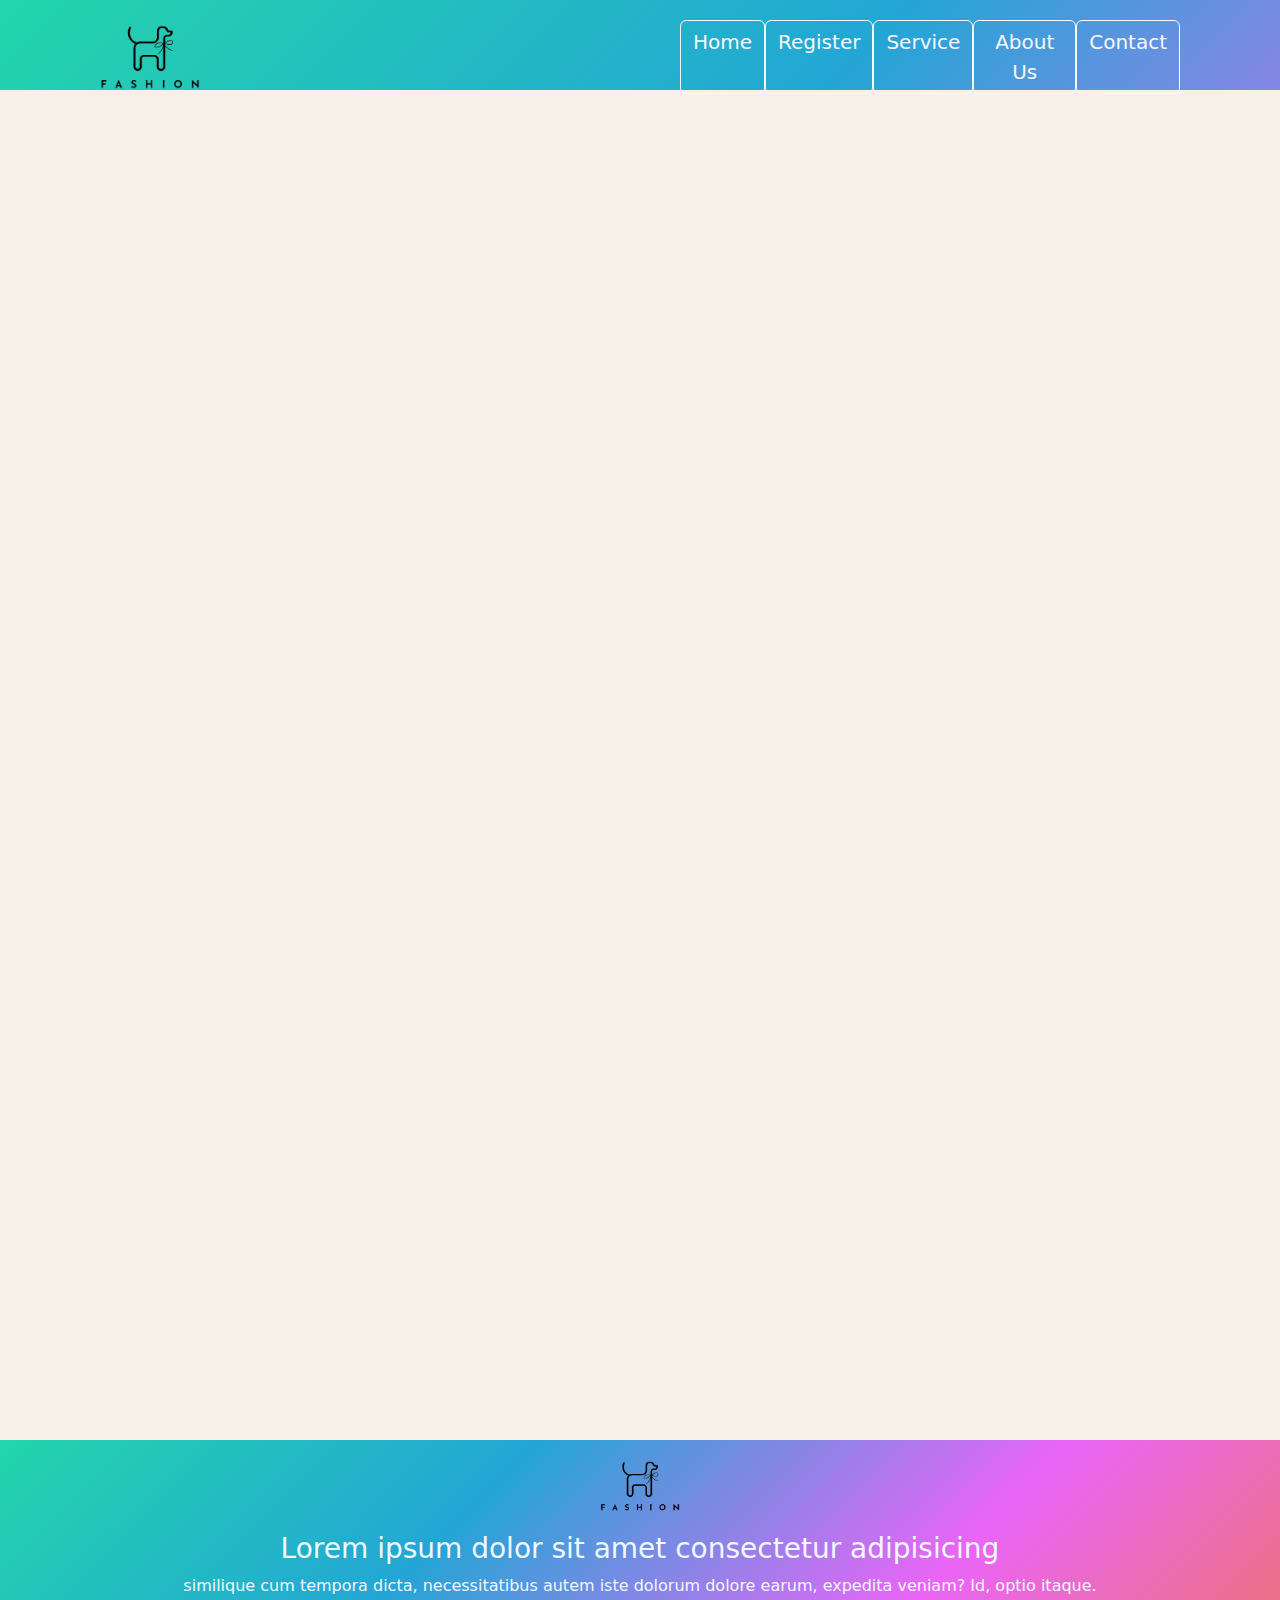
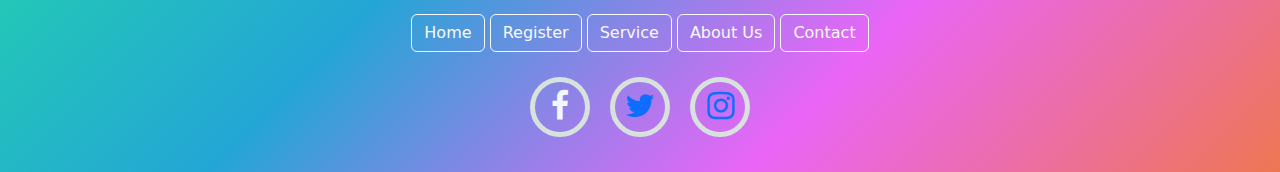
==== about.html @ 7e37ee19 "105 assignment 1" ====
<!DOCTYPE html>
<html lang="en">
<head>
    <meta charset="UTF-8">
    <meta name="viewport" content="width=device-width, initial-scale=1.0">
    <link rel="stylesheet" href="https://cdn.jsdelivr.net/npm/bootstrap@5.3.3/dist/css/bootstrap.min.css">
    <link rel="stylesheet" href="https://maxcdn.bootstrapcdn.com/font-awesome/4.7.0/css/font-awesome.min.css">
    <link rel="stylesheet" href="./styles.css">
    <title>About Us</title>
</head>

<body>
    <header class="page-header">    
        <nav class="top-bar">
            <a href="index.html"><img class="logo" src="./img/fashionPetLogo.png"></a>
            <div class="nav-bar">
                <a href="index.html" class="btn btn-outline-light" aria-current="page"> Home</a>
                <a href="register.html" class="btn btn-outline-light">Register</a>
                <a href="Service.html" class="btn btn-outline-light">Service</a>
                <a href="about.html" class="btn btn-outline-light">About Us</a>
                <a href="contact.html" class="btn btn-outline-light">Contact</a>
            </div>
        </nav>
    </header>

    <main>
        <div class="register">

        </div>

    </main>

        <!-- Footer -->    
        <footer>
            <div class="register-footer">
            <a href="index.html"><img class="footer-logo" src="./img/fashionPetLogo.png"></a>
            <h3>Lorem ipsum dolor sit amet consectetur adipisicing</h3>
                <p>similique cum tempora dicta, necessitatibus autem iste dolorum dolore earum, expedita veniam? Id, optio itaque.</p>
            <div>
                <a href="index.html" class="btn btn-outline-light" aria-current="page"> Home</a>
                <a href="register.html" class="btn btn-outline-light">Register</a>
                <a href="Service.html" class="btn btn-outline-light">Service</a>
                <a href="about.html" class="btn btn-outline-light">About Us</a>
                <a href="contact.html" class="btn btn-outline-light">Contact</a>
            </div>
    
            <!-- Socail Icons using font-awesone library -->    
            <div class="socal container">
                <ul>
                    <li class="facebook"><i class="fa fa-facebook fa-2x" aria-hidden="true"></i></a></li>
    
                    <li class="twitter"><a href="#"><i class="fa fa-twitter fa-2x" aria-hidden="true"></i></a></li>
    
                    <li class="instagram"><a href="#"><i class="fa fa-instagram fa-2x" aria-hidden="true"></i></a></li>
                </ul>
            </div>
            </div>
        </footer>





</body>
</html>
---- styles.css ----
*{
    margin:0px;
}

body{
    background-color: rgb(247, 240, 232);

}

.index-body {
    background: linear-gradient(-45deg, #ee7752, #ea65f7, #23a6d5, #23d5ab);
    background-size: 400% 400%;
	height: 100vh;
	animation: gradient 15s ease infinite;
}

.page-header{
    background: linear-gradient(-45deg, #ee7752, #ea65f7, #23a6d5, #23d5ab);
    height: 10vh;
    background-size: 200% 200%;
    animation: gradient 10s ease infinite;
}

/*animation*/
@keyframes gradient {
	0% {
		background-position: 0% 50%;
	}
	50% {
		background-position: 100% 50%;
	}
	100% {
		background-position: 0% 50%;
	}
}
@keyframes fadein {
    from {
    opacity: 0;
    transform: translateY(0)
    }
    20% {
    transform: translateY(-20px)
    }
}

@keyframes slideLeft {
from {
    opacity: 0;
    transform: translateX(200px);
} 
to {
    opacity: 1;
    transform: translateX(0%);
}
}

.top-bar{
    padding: 20px;
    font-size: 20px;
    margin-top: 0px;
    margin-left: 80px;
    margin-right: 80px;
	display:flex;
	justify-content:space-between; 
	align-items:center;
}

.top-bar a{
    font-size: 20px;
}
.nav-bar{
    list-style-type: none;
    width: 500px;
    display: flex;
    justify-content: space-between;
}
.top-bar img{
    width:100px;
}
.font-hero-section{
    margin-left: 15px;
    display: grid;
    grid-template-columns: auto auto auto;
    gap: 10px 10px;
    padding: 50px;

}
.hero-text{
    margin-top: 200px;
    display: inline;
    text-align: center;
    color: aliceblue;
    font-size:20px;

}
.font-hero-section img{
    width: 1200px;
    animation: fadein 2s ease-in-out;

}

.font-hero-section h1{
    font-size: 60px;
    animation: slideLeft 1.5s forwards;
}
.font-hero-section h5{
    padding: 20px;
    font-size: 36px;
    animation: slideLeft 2s forwards;
}
.font-hero-section p{
    animation: slideLeft 5s forwards;
}

/* Small devices (large phones breakpoint, "600"px up)-menu*/
@media(max-width:600px){
    *{
        margin: 0px;
        padding: 0px;
    }
    body {
        background: linear-gradient(-45deg, #ee7752, #ea65f7, #23a6d5, #23d5ab);
        height: 100vh;
        animation: gradient 10s ease infinite;
    }

    .top-bar{
        flex-direction: column;
        padding: 5px;

    }
    .logo{
        padding: 20px;
        display: block;
    }
    .nav-bar{
        justify-content: space-evenly;
        text-wrap:wrap;
    }

    /*hero section*/
    .font-hero-section{
        margin-top:0px ;
        padding: 0px;
        display: flex;
        padding: 1px;
        text-wrap:wrap;
    }

    .font-hero-section {
        display: block; /* Overrides grid display */
        margin-left: 0;
        padding: 20px;
        text-wrap: wrap;
    }

    .font-hero-section h1 {
        padding: 10px;
        font-size: 26px;
        margin-left: 20px;
        text-align: center;
        animation: slideLeft 1.5s forwards;
    }
    .font-hero-section h5 {
        padding: 5px;
        font-size: 16px;
        animation: slideLeft 2s forwards;
    }
    .font-hero-section p {
        padding: 5px;
        animation: slideLeft 5s forwards;
    }
    .hero-image{
        max-width: 500px; 
        width: 100%; 
        height: auto; 
        margin: 0 auto; 
        display: block; 
        object-fit: contain; /* Make sure the image scales well within its box */
    }
    .hero-text {
        margin-top: 0px;
        padding: 0px;
    }
    .hero-text button{
        animation: fadein 2s ease-in-out;
    }

}

.main-content{
    padding: 250px;
    background-color: aliceblue;
    padding-top: 20px;;
    padding-bottom: 30px;
    text-wrap: wrap;

}

.content-grid{
    margin-top: 150px;
    max-width: 1600px;
    display: flex;
    margin-left: auto;
    margin-right: auto;
    animation: fadein 6s forwards;

}

.content-grid img{
    height: 600px;
    width: 600px;
    padding: 20px;
    display:block;
    text-align: left;
    flex-direction: column;
    flex-basis: 30%;
}

.content-text{
    padding-top: 80px;
    padding-left: 50px;
    padding-right: 50px;
    text-wrap: wrap;

}


.content-text h1{
    padding-top: 80px;
    padding-left: 50px;
    padding-right: 50px;
    text-wrap: wrap;
    padding-bottom: 20px;;
}
.content-text p{
    padding-top: 30px;
    padding-left: 50px;
    padding-right: 50px;
    font-size: 23px;
    text-wrap: wrap;
    padding-bottom: 20px;;
}
.btn-learn{
    margin-left: 45px;
    text-wrap: wrap;
    height: 32px;
    width:150px;
    padding-left: 5px;
    border-radius: 5px;
    border-color: black;
}
.btn-learn:hover{
    background-color: black;
    color: aliceblue;
}

.content-grid-2{
    margin-top: 150px;
    max-width: 1600px;
    display: flex;
    background-color: antiquewhite;
    margin-left: auto;
    margin-right: auto;
    animation: fadein 7s ease-in-out;

}

.content-grid-2 img{
    height: 600px;
    width: 600px;
    padding: 20px;
    display:block;
    text-align: left;
    flex-direction: column;
    flex-basis: 30%;
}

@media(max-width:600px){
    *{
        margin: 0px;
        padding: 0px;
    }
    .main-content{
        padding: 10px;
        background-color: aliceblue;
        overflow: hidden;

    }
    
    .content-grid{
        margin: 0; /* Remove top and side margins */
        padding: 0; /* Remove all padding */
        display: flex;
        flex-direction: column;
        animation: fadein 6s forwards;
        padding: 10px;
    
    }
    .content-grid h1{
        margin: 0; 
        padding: 0; 
        padding: 10px;
    
    }
    
    .content-grid img{
        height: 300px;
        width: 300px;
        margin: 0; 
        padding: 0; 
        margin-top: 15px;
        display:block;
        flex-direction: column;
        margin-left: 25%;

    }
    
    .content-text{
        margin: 0; 
        padding: 0; 
        text-align: center;
        text-wrap: wrap;
    
    }

    .content-text p{
        padding-top: 30px;
        padding-left: 50px;
        padding-right: 50px;
        font-size: 23px;
        text-wrap: wrap;
        padding-bottom: 20px;;
    }

    .btn-learn{
        margin: 0; 
        padding: 0; 
        height: 32px;
        width:150px;
        padding-left: 5px;
        border-radius: 5px;
        border-color: black;
    }

    .content-grid-2{
        margin: 0; 
        padding: 0; 
        margin-top: 20px;
        display: flex;
        flex-direction: column-reverse;
        background-color: antiquewhite;
        margin-left: auto;
        margin-right: auto;
        animation: fadein 7s ease-in-out;
        padding:10px;
    }
    
    .content-grid-2 img{
        height: 300px;
        width: 300px;
        margin: 0; 
        padding:0;
        margin-top: 15px;
        display:block;
        flex-direction: column;
        margin-left: 25%;
    }











}



footer {
    background: linear-gradient(-45deg, #ea65f7, #23a6d5, #23d5ab);
    text-align:center;
    background-size: cover;
    animation: gradient 10s ease infinite;
}


.socal ul{
    list-style: none;
    display: flex;
    justify-content: center; 
    padding: 25px;
    margin: 0; 
}
.socal ul li {
    width: 60px;
    height: 60px;
    line-height: 60px;
    margin: 0 10px;
    text-align: center;
    cursor: pointer;
    border-radius: 50%;
    border: 5px solid #D8E2DC;
    transition: all 0.5s ease;
}
.socal ul li:hover.facebook {
    border: 5px solid #19e2e2;
    box-shadow: 0 0 15px #19e2e2;
    transition: all 0.5s ease;
}
    
.socal ul li:hover .fa-facebook {
    color: #1255e7;
    text-shadow: 0 0 15px #19e2e2;
    transition: all 0.5s ease;
}
    
/*twitter*/
.socal ul li:hover.twitter {
    border: 5px solid #6700ed;
    box-shadow: 0 0 15px #6700ed;
    transition: all 0.5s ease;
}

.socal ul li:hover .fa-twitter {
    color: #6700ed;
    text-shadow: 0 0 15px #6700ed;
    transition: all 0.5s ease;
}
/* instagram */
.socal ul li:hover.instagram {
    border: 5px solid #bc2a8d;
    box-shadow: 0 0 15px #bc2a8d;
    transition: all 0.5s ease;
}

.socal ul li:hover .fa-instagram {
    color: #bc2a8d;
    text-shadow: 0 0 15px #bc2a8d;
    transition: all 0.5s ease;
}
    
/*Register Page*/
.register{
    padding: 50px;
    padding: 250px;
    background-color: rgb(247, 240, 232);
    padding-top: 20px;;
    padding-bottom: 30px;
    text-align: center;
    display: flex;
    flex-direction: column;
    height: 150vh;
}
.register-btns{
    display: inline;
}

.serviceCount{
    background-color: #d8d8da;
    padding: 10px;
    font-size:18px;
}
.serviceCount p{
    font-weight:bold;
}

.register-footer{
    background: linear-gradient(-45deg, #ee7752, #ea65f7, #23a6d5, #23d5ab);
    padding: 10px;
    color: aliceblue;
    text-align:center;
    background-size: cover;
    animation: gradient 10s ease infinite;
}
.headerDog-image{
    width: 450px;
    padding: 0px;


}
.footer-logo{
    width: 100px;
    padding: 10px;
    padding-bottom: 20px;
}

.row{
    display: flex;
    
}

@media(max-width:600px){
    .register{
        padding: 0px;
        margin: 0;;
        background-color: aliceblue;
        padding-top: 20px;;
        padding-bottom: 30px;
        text-align: center;
        display: flex;
        flex-direction: column;
        height: 150vh;

    }
    .col{
        display: flex;
        justify-content: center;
    }
    .col button{
        justify-content: center;

    }
    .form-label{
        width:50px;

    }
    .form-control{
        width:100%;
    }
    .btton-set{
        justify-content: space-between;
    }




}
.row{
    display: flex;
    justify-content: center;
    flex-wrap: wrap;

}
.card{
    background: linear-gradient(-45deg,  #f5b9fa, #5df8d4);
    margin-top: 20px;
}

.card-body{
    background: white;



}

.error {

    background-color: rgb(248, 210, 210);

}


.contact-form {
    height: 53vh;
    width: 60%;
    margin: 50px auto;
    padding: 30px;
    background-color: #fff;
    box-shadow: 0 4px 10px rgba(0, 0, 0, 0.1);
    border-radius: 8px;
    animation: fadein 2s ease-in;

}

/* Form Title */
.contact-form h2 {
    margin-bottom: 20px;
    font-size: 24px;
    text-align: center;
    color: #444;
}

/* Labels */
.contact-form label {
    margin-bottom: 5px;
    font-weight: bold;
}

/* Input Fields */
.contact-form input,
.contact-form textarea {
    width: 100%;
    padding: 10px;
    margin-bottom: 15px;
    border: 1px solid #ccc;
    border-radius: 5px;
    font-size: 14px;
}

/* Submit Button */

.contact-form button {
    width: 100%;
    padding: 10px;
    background-color: #183452;
    border: none;
    color: #fff;
    font-size: 16px;
    border-radius: 5px;
    cursor: pointer;
}

.contact-form button:hover {
    background-color: #141618;
}
.content-grid-3{
    display: flex;
    flex-direction: column;
    background-color: rgb(247, 240, 232);
    margin-left: auto;
    margin-right: auto;
    height: 210vh;
}

.table{
    margin:0;
    padding: 0;
}

.grid-container{
    margin-left: 10%;
    margin-right: 10%;
    display: grid;
    grid-template-columns: 1fr 1fr auto;
    animation: fadein 5s ease-in;
}

.info-section{
    display: flex;
    flex-direction: column;

}

.info-section hr{
    border-top: dotted 2px;
}
.top-info{
    display: flex;
    justify-content: center;
    flex-direction: column;
    text-align: center;
    padding-left: 20%;
    padding-right: 20%;
    padding-bottom: 10px;
}

.top-info h1{
    padding: 10px;
    color:rgb(45, 62, 121);
}

.info-head{
    display: flex;
    justify-content: space-between;
    text-transform: uppercase;
}
.top-row{
    display: flex;
}

.info-head img{
    width:25px;
    height:25px;
    margin-right: 5px;
}


.location{
    text-align: center;
    color:rgb(45, 62, 121);
    margin-left: 15%;
}

.faq-section{
    display: flex;
    justify-content: center;
    flex-direction: column;
    text-align: center;
    padding-left: 15%;
    padding-right: 15%;
}

.faq-section h1{
    color:rgb(45, 62, 121);
    padding: 10px;
}
.accordion-body{
    text-align: left;
}






/*Service Page*/
.servicePage{
    padding: 80px;
    padding: 250px;
    background-color: rgb(247, 240, 232);
    padding-top: 20px;
    padding-bottom: 30px;
    text-align: center;
    display: flex;
    flex-direction: column;
    height: 130vh;
}
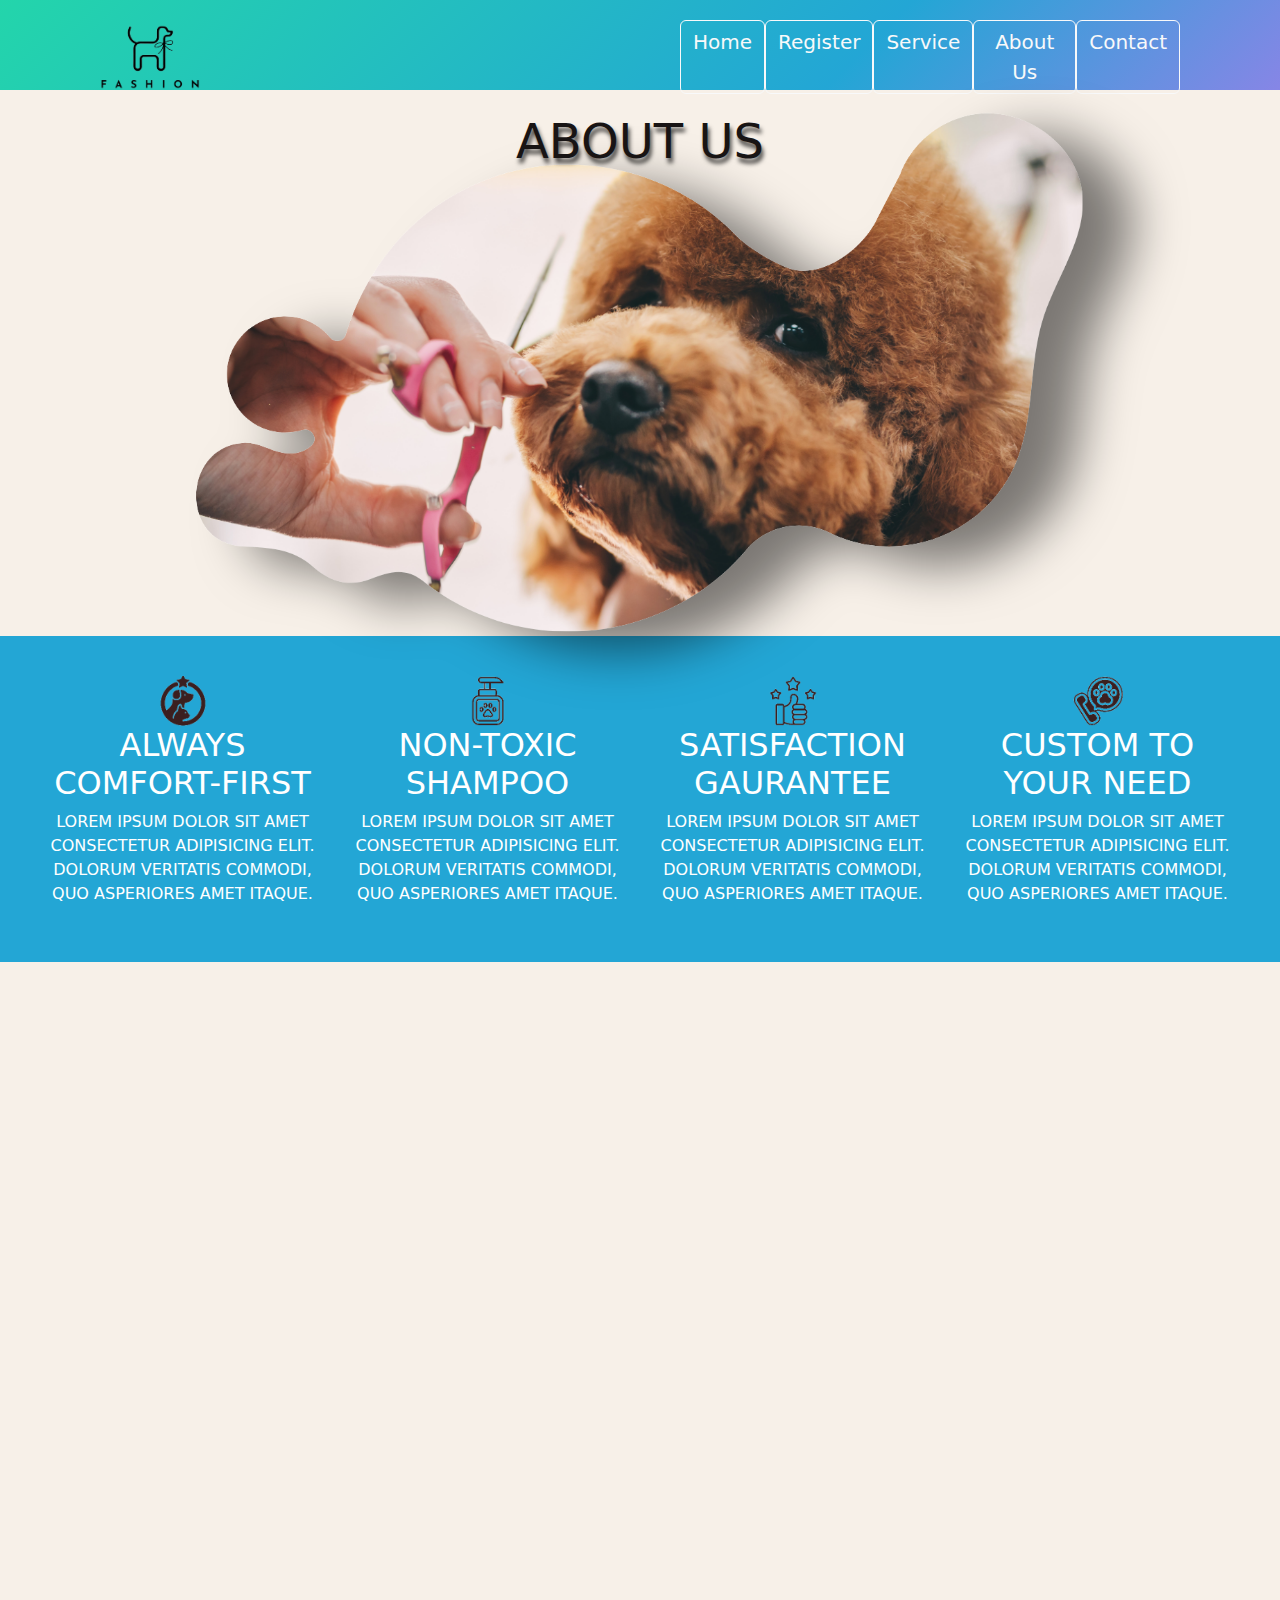
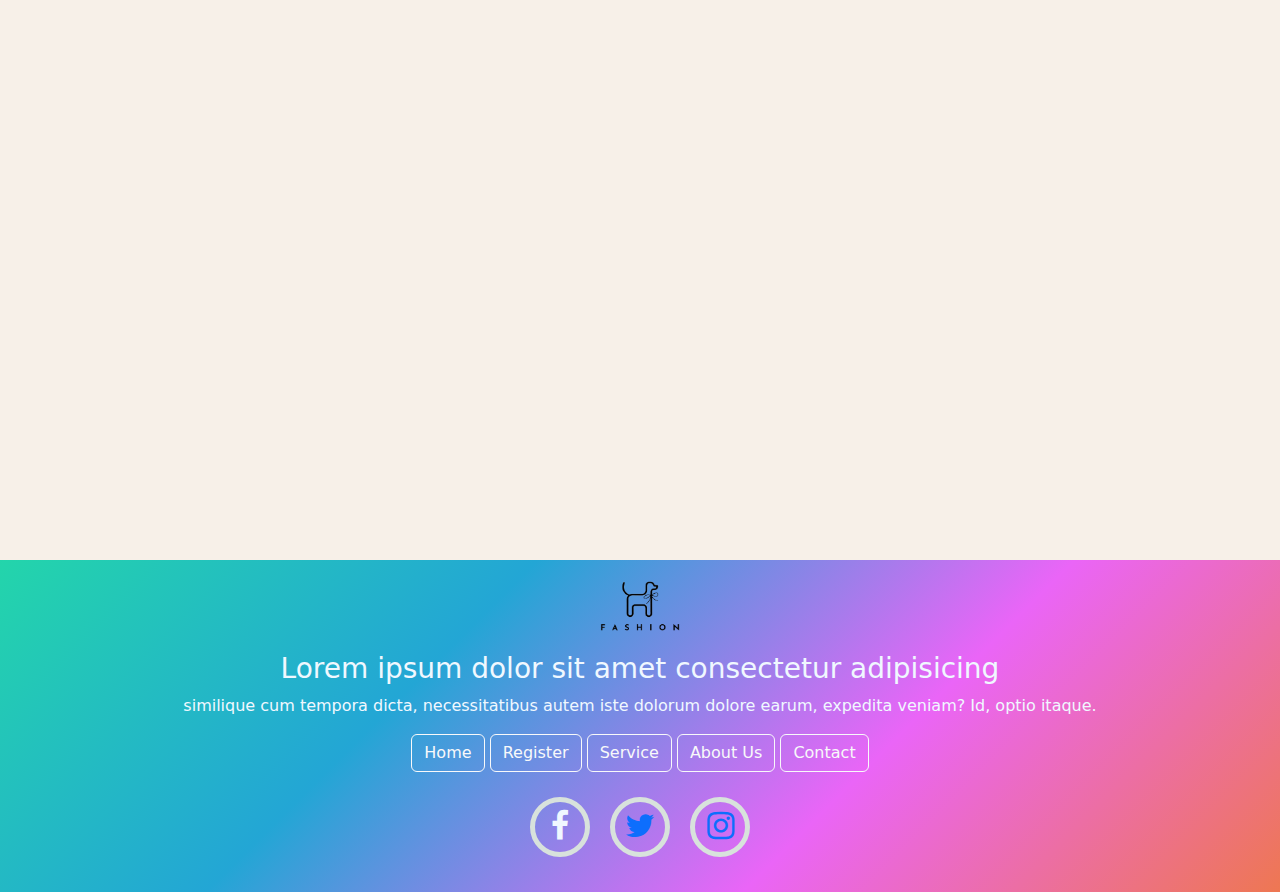
==== commit ec310a56: "11-24 draft" ====
--- a/about.html
+++ b/about.html
@@ -22,10 +22,51 @@
             </div>
         </nav>
     </header>
+    
+    <main>
+        <div class="about-page">
+            <div class="about-hero">
+            <img src="./img/about hero.png">
+            <h1>ABOUT US</h1>        <!-- floating header -->    
+            </div>
 
-    <main>
-        <div class="register">
+            <div class="about-content conatiner">
+                <div> <!-- pending -->  
+                </div>
 
+            </div>
+
+
+        <div class="About-bar">
+            <div class="about-bar-set">
+                <div>
+                <img src="./img/about_diverse.png">
+                </div>
+                <h2>always comfort-first</h2>
+                <p>Lorem ipsum dolor sit amet consectetur adipisicing elit. Dolorum veritatis commodi, quo asperiores amet itaque.</p>
+            </div>
+            <div class="about-bar-set">
+                <div>
+                <img src="./img/about_safeequipment.png">
+                </div>
+                <h2>non-toxic shampoo</h2>
+                <p>Lorem ipsum dolor sit amet consectetur adipisicing elit. Dolorum veritatis commodi, quo asperiores amet itaque.</p>
+            </div>
+            <div class="about-bar-set">
+                <div>
+                <img src="./img/about_satification.png">
+                </div>
+                <h2>Satisfaction gaurantee</h2>
+                <p>Lorem ipsum dolor sit amet consectetur adipisicing elit. Dolorum veritatis commodi, quo asperiores amet itaque.</p>
+            </div>
+            <div class="about-bar-set">
+                <div>
+                <img src="./img/about_customNeed.png">
+                </div>
+                <h2>Custom to your need</h2>
+                <p>Lorem ipsum dolor sit amet consectetur adipisicing elit. Dolorum veritatis commodi, quo asperiores amet itaque.</p>
+            </div>
+        </div>
         </div>
 
     </main>
--- a/styles.css
+++ b/styles.css
@@ -214,6 +214,7 @@
     display:block;
     text-align: left;
     flex-direction: column;
+    filter: drop-shadow(50px 20px 25px rgba(0, 0, 0, 0.5));/* drop shadow on transpareant image */
     flex-basis: 30%;
 }
 
@@ -241,6 +242,7 @@
     text-wrap: wrap;
     padding-bottom: 20px;;
 }
+
 .btn-learn{
     margin-left: 45px;
     text-wrap: wrap;
@@ -274,6 +276,8 @@
     text-align: left;
     flex-direction: column;
     flex-basis: 30%;
+    filter: drop-shadow(10px 10px 15px rgba(0, 0, 0, 0.5));
+
 }
 
 @media(max-width:600px){
@@ -711,3 +715,62 @@
     height: 130vh;
 }
 
+/*About Page*/
+.about-page{
+    background-color: rgb(247, 240, 232);
+    padding-top: 20px;;
+    padding-bottom: 30px;
+    text-align: center;
+    display: flex;
+    flex-direction: column;
+    height: 230vh;
+}
+.about-hero {
+    position: relative;
+    width: 70%;
+    margin: 0 auto;
+}
+
+.about-hero img{
+    height: auto; 
+    width: 100%;
+    display: block;
+    filter: drop-shadow(50px 20px 25px rgba(0, 0, 0, 0.5));/* drop shadow on transpareant image */
+    animation: fadein 2s ease-in;
+}
+.about-hero h1{
+    position: absolute;
+    top: 6%; /* Adjust vertical position */
+    left: 50%; /* Adjust horizontal position */
+    transform: translate(-50%, -50%); /* Center the text */
+    z-index: 10; /*set above the image */
+    color: rgb(24, 20, 20); 
+    font-size: 3rem; 
+    text-shadow: 2px 5px 4px rgba(0, 0, 0, 0.7);
+
+}
+
+
+.About-bar{
+    background-color: #23a6d5;
+    display: flex;
+    justify-content: space-evenly;
+    padding: 30px;
+    color: #ffffff;
+}
+
+
+.about-bar-set{
+    display: flex;
+    flex-direction: column;
+    align-content: center;
+    text-align: center;
+    padding: 10px;
+    text-transform: uppercase;
+}
+.about-bar-set img{
+    display: inline-block;
+    text-align: center;
+    width: 50px;
+    height: 50px;
+}
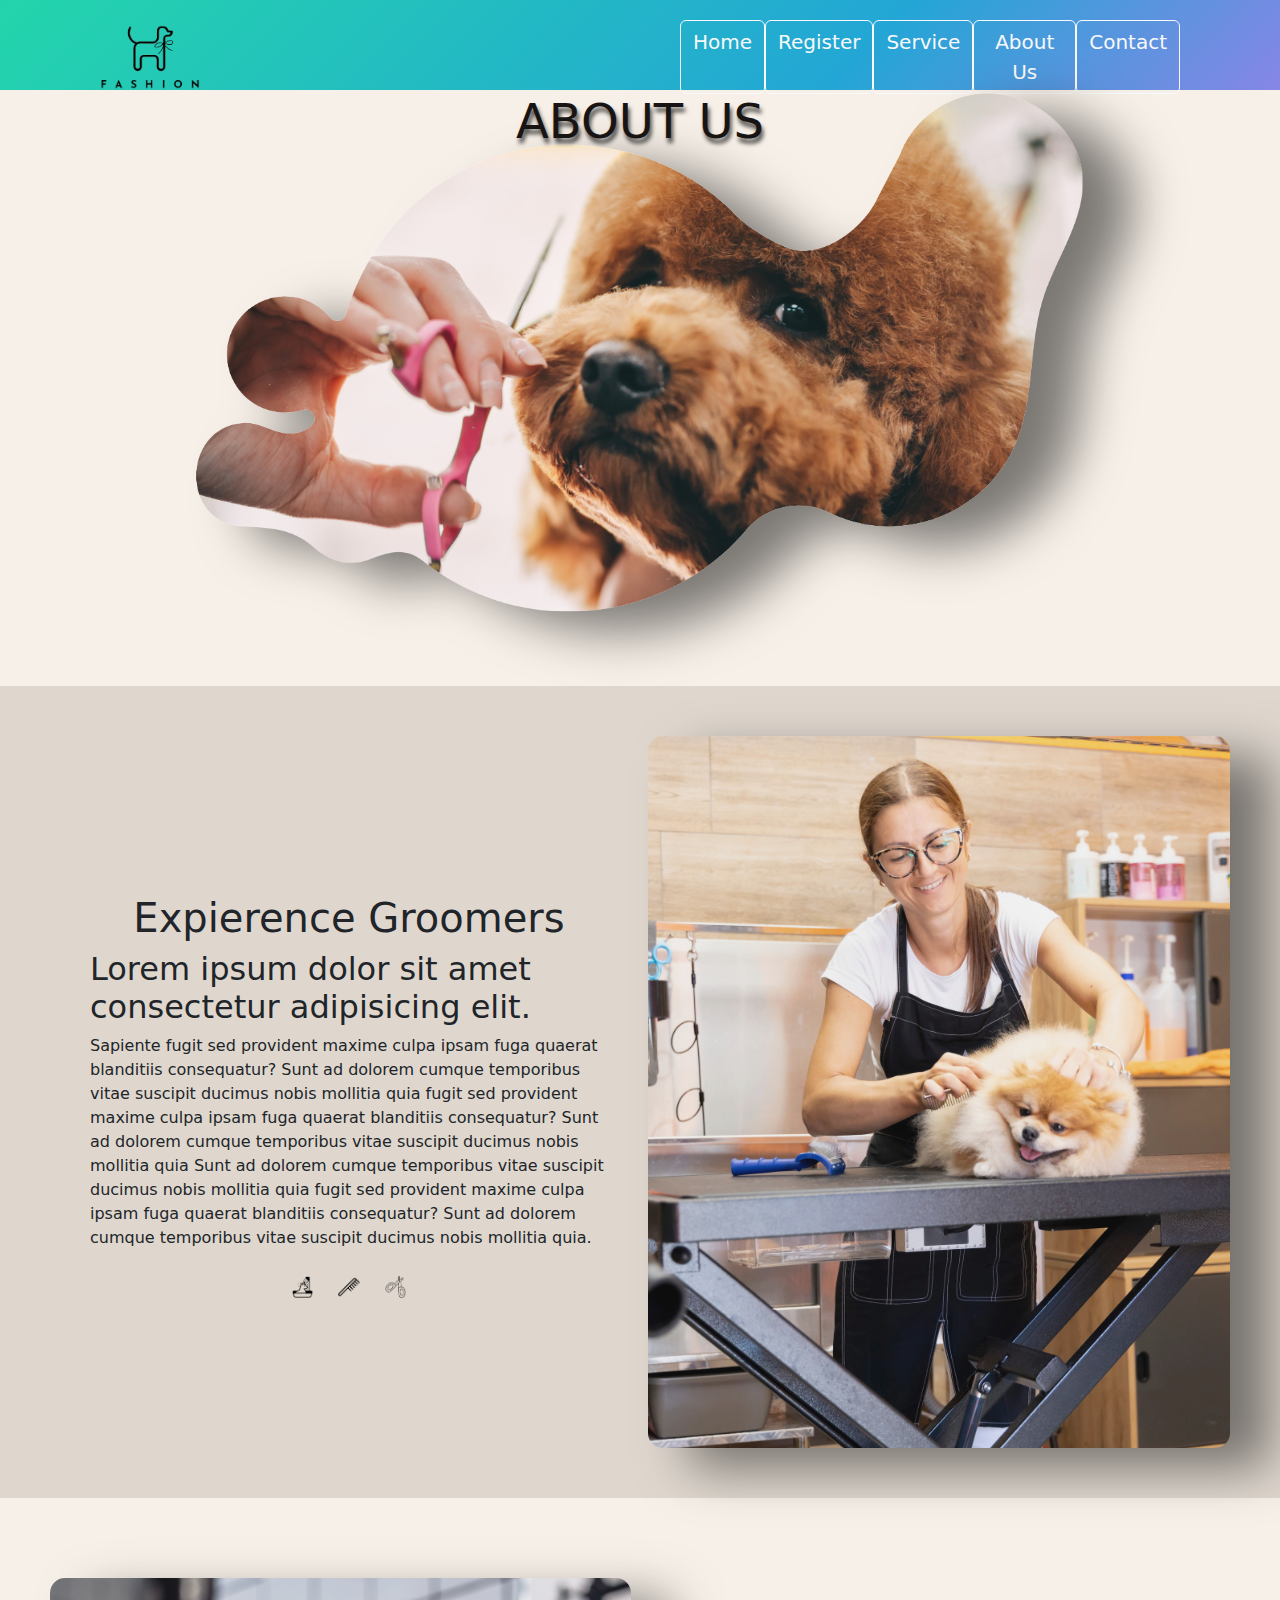
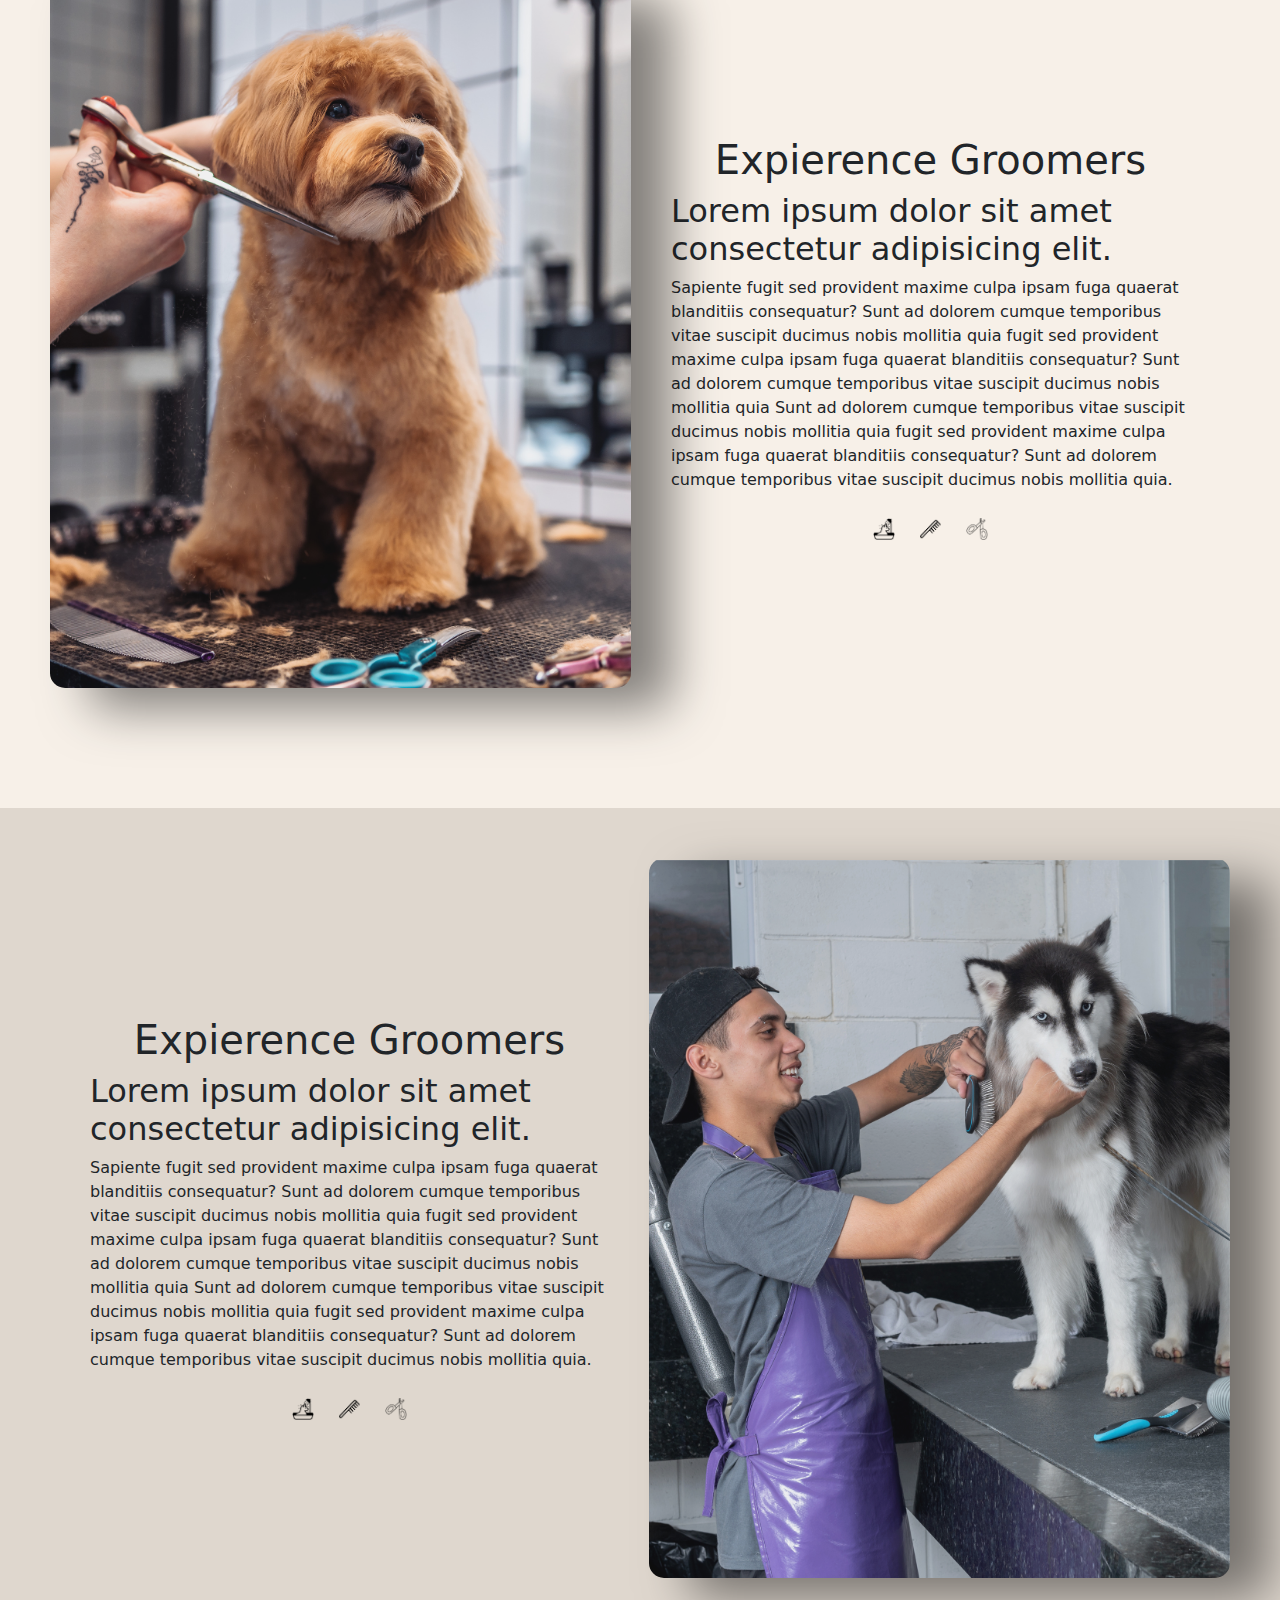
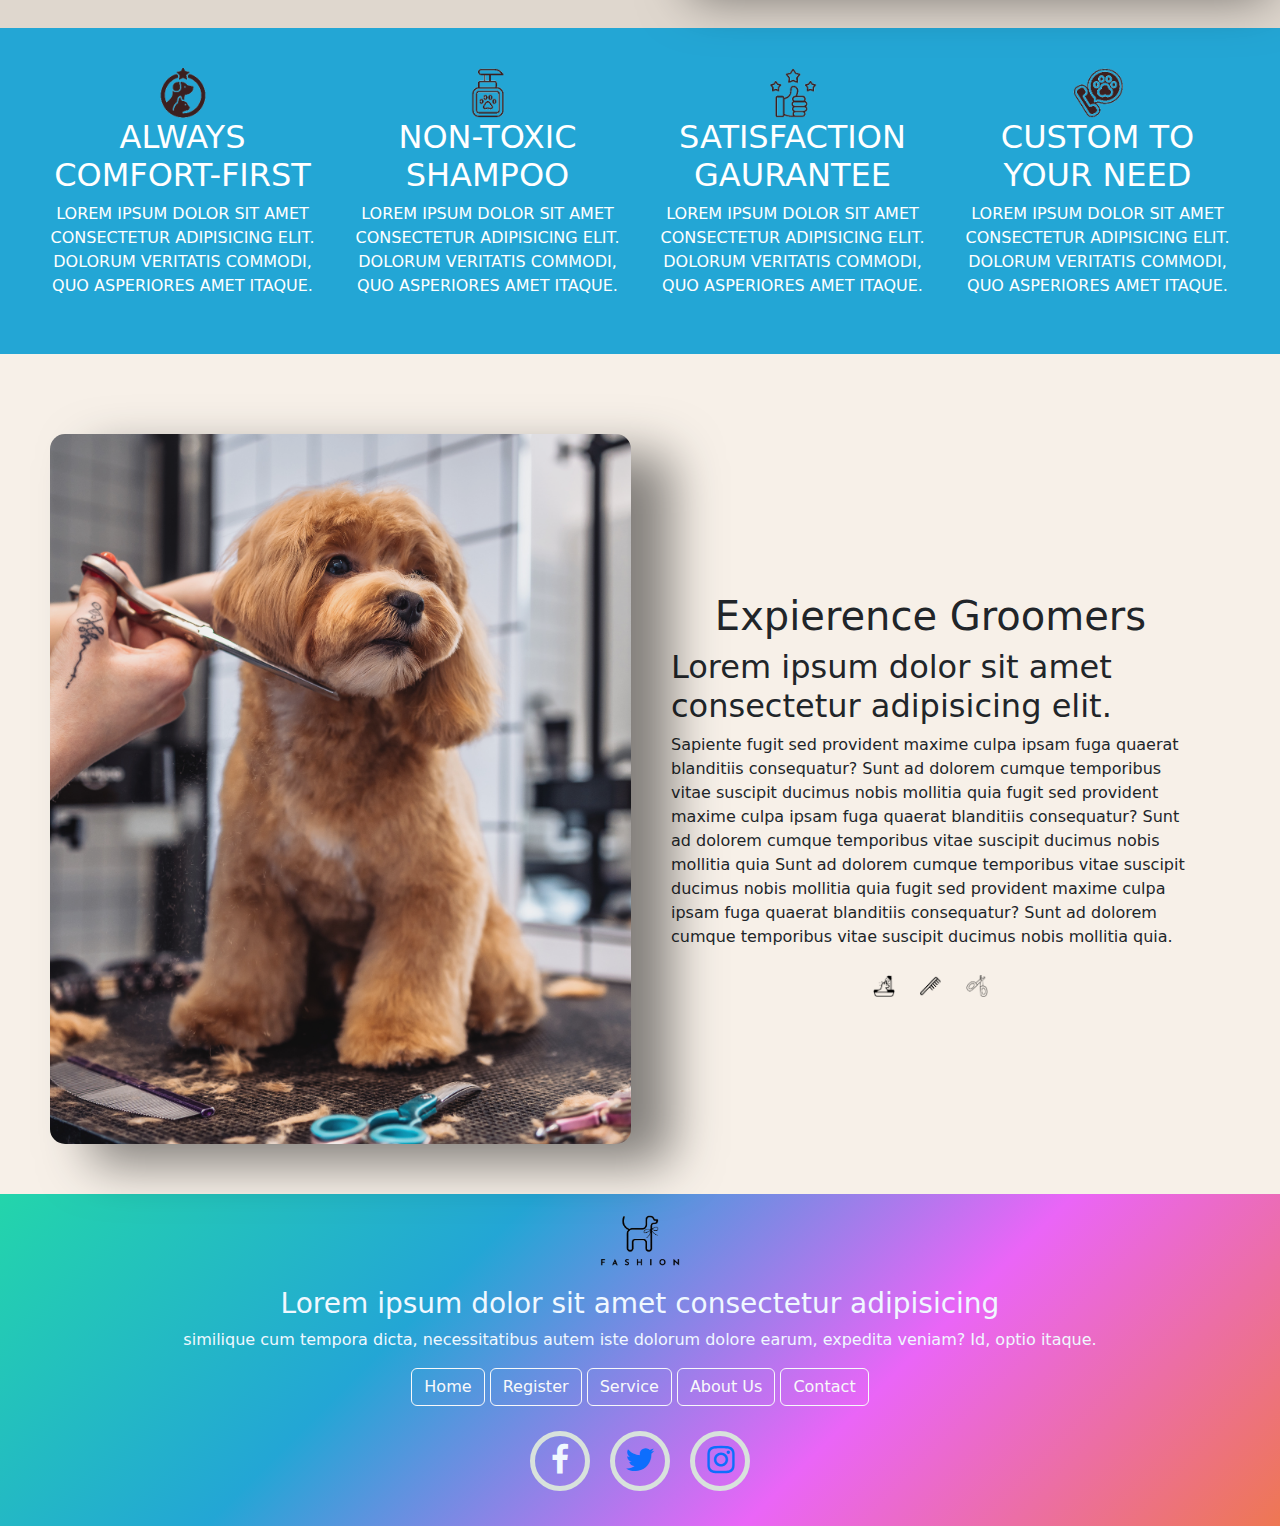
==== commit 69e15e30: "draft3" ====
--- a/about.html
+++ b/about.html
@@ -16,7 +16,7 @@
             <div class="nav-bar">
                 <a href="index.html" class="btn btn-outline-light" aria-current="page"> Home</a>
                 <a href="register.html" class="btn btn-outline-light">Register</a>
-                <a href="Service.html" class="btn btn-outline-light">Service</a>
+                <a href="service.html" class="btn btn-outline-light">Service</a>
                 <a href="about.html" class="btn btn-outline-light">About Us</a>
                 <a href="contact.html" class="btn btn-outline-light">Contact</a>
             </div>
@@ -24,50 +24,114 @@
     </header>
     
     <main>
-        <div class="about-page">
             <div class="about-hero">
             <img src="./img/about hero.png">
             <h1>ABOUT US</h1>        <!-- floating header -->    
             </div>
 
-            <div class="about-content conatiner">
-                <div> <!-- pending -->  
+            <!-- <div class="about-full" > -->
+            <div class="about-content">
+                <div class="about-txt"> 
+                    <h1>Expierence Groomers</h1>
+                    <h2>Lorem ipsum dolor sit amet consectetur adipisicing elit. </h2>
+                    <p>Sapiente fugit sed provident maxime culpa ipsam fuga quaerat blanditiis consequatur? Sunt ad dolorem cumque temporibus vitae suscipit ducimus nobis mollitia quia fugit sed provident maxime culpa ipsam fuga quaerat blanditiis consequatur? Sunt ad dolorem cumque temporibus vitae suscipit ducimus nobis mollitia quia Sunt ad dolorem cumque temporibus vitae suscipit ducimus nobis mollitia quia fugit sed provident maxime culpa ipsam fuga quaerat blanditiis consequatur? Sunt ad dolorem cumque temporibus vitae suscipit ducimus nobis mollitia quia.</p>
+                    <div class="logo-set">
+                    <img class="about-logo" src="./img/bath.png">
+                    <img class="about-logo" src="./img/brush.png">
+                    <img class="about-logo" src="./img/nail.png">
+                    </div>
+                </div>
+                <div>
+                    <img class="about-txt-img" src="./img/about 1.png">
+                </div>
                 </div>
 
+                <div class="about-content-left">
+                    <div >
+                        <img class="about-txt-img" src="./img/about 2.png">
+                    </div>
+                    <div class="about-txt"> 
+                        <h1>Expierence Groomers</h1>
+                        <h2>Lorem ipsum dolor sit amet consectetur adipisicing elit. </h2>
+                        <p>Sapiente fugit sed provident maxime culpa ipsam fuga quaerat blanditiis consequatur? Sunt ad dolorem cumque temporibus vitae suscipit ducimus nobis mollitia quia fugit sed provident maxime culpa ipsam fuga quaerat blanditiis consequatur? Sunt ad dolorem cumque temporibus vitae suscipit ducimus nobis mollitia quia Sunt ad dolorem cumque temporibus vitae suscipit ducimus nobis mollitia quia fugit sed provident maxime culpa ipsam fuga quaerat blanditiis consequatur? Sunt ad dolorem cumque temporibus vitae suscipit ducimus nobis mollitia quia.</p>
+                        <div>
+                            <div class="logo-set">
+                                <img class="about-logo" src="./img/bath.png">
+                                <img class="about-logo" src="./img/brush.png">
+                                <img class="about-logo" src="./img/nail.png">
+                            </div>
+                        </div>
+                    </div>
+            </div>
+
+            <div class="about-content">
+                <div class="about-txt"> 
+                    <h1>Expierence Groomers</h1>
+                    <h2>Lorem ipsum dolor sit amet consectetur adipisicing elit. </h2>
+                    <p>Sapiente fugit sed provident maxime culpa ipsam fuga quaerat blanditiis consequatur? Sunt ad dolorem cumque temporibus vitae suscipit ducimus nobis mollitia quia fugit sed provident maxime culpa ipsam fuga quaerat blanditiis consequatur? Sunt ad dolorem cumque temporibus vitae suscipit ducimus nobis mollitia quia Sunt ad dolorem cumque temporibus vitae suscipit ducimus nobis mollitia quia fugit sed provident maxime culpa ipsam fuga quaerat blanditiis consequatur? Sunt ad dolorem cumque temporibus vitae suscipit ducimus nobis mollitia quia.</p>
+                    <div class="logo-set">
+                    <img class="about-logo" src="./img/bath.png">
+                    <img class="about-logo" src="./img/brush.png">
+                    <img class="about-logo" src="./img/nail.png">
+                    </div>
+                </div>
+                <div>
+                    <img class="about-txt-img" src="./img/about 3.png">
+                </div>
+                </div>
+
+            <div class="About-bar">
+                <div class="about-bar-set">
+                    <div>
+                    <img src="./img/about_diverse.png">
+                    </div>
+                    <h2>always comfort-first</h2>
+                    <p>Lorem ipsum dolor sit amet consectetur adipisicing elit. Dolorum veritatis commodi, quo asperiores amet itaque.</p>
+                </div>
+                <div class="about-bar-set">
+                    <div>
+                    <img src="./img/about_safeequipment.png">
+                    </div>
+                    <h2>non-toxic shampoo</h2>
+                    <p>Lorem ipsum dolor sit amet consectetur adipisicing elit. Dolorum veritatis commodi, quo asperiores amet itaque.</p>
+                </div>
+                <div class="about-bar-set">
+                    <div>
+                    <img src="./img/about_satification.png">
+                    </div>
+                    <h2>Satisfaction gaurantee</h2>
+                    <p>Lorem ipsum dolor sit amet consectetur adipisicing elit. Dolorum veritatis commodi, quo asperiores amet itaque.</p>
+                </div>
+                <div class="about-bar-set">
+                    <div>
+                    <img src="./img/about_customNeed.png">
+                    </div>
+                    <h2>Custom to your need</h2>
+                    <p>Lorem ipsum dolor sit amet consectetur adipisicing elit. Dolorum veritatis commodi, quo asperiores amet itaque.</p>
+                </div>
             </div>
 
 
-        <div class="About-bar">
-            <div class="about-bar-set">
+            <div class="about-content-left">
                 <div>
-                <img src="./img/about_diverse.png">
+                    <img class="about-txt-img" src="./img/about 2.png">
                 </div>
-                <h2>always comfort-first</h2>
-                <p>Lorem ipsum dolor sit amet consectetur adipisicing elit. Dolorum veritatis commodi, quo asperiores amet itaque.</p>
-            </div>
-            <div class="about-bar-set">
-                <div>
-                <img src="./img/about_safeequipment.png">
+                <div class="about-txt"> 
+                    <h1>Expierence Groomers</h1>
+                    <h2>Lorem ipsum dolor sit amet consectetur adipisicing elit. </h2>
+                    <p>Sapiente fugit sed provident maxime culpa ipsam fuga quaerat blanditiis consequatur? Sunt ad dolorem cumque temporibus vitae suscipit ducimus nobis mollitia quia fugit sed provident maxime culpa ipsam fuga quaerat blanditiis consequatur? Sunt ad dolorem cumque temporibus vitae suscipit ducimus nobis mollitia quia Sunt ad dolorem cumque temporibus vitae suscipit ducimus nobis mollitia quia fugit sed provident maxime culpa ipsam fuga quaerat blanditiis consequatur? Sunt ad dolorem cumque temporibus vitae suscipit ducimus nobis mollitia quia.</p>
+                    <div>
+                        <div class="logo-set">
+                            <img class="about-logo" src="./img/bath.png">
+                            <img class="about-logo" src="./img/brush.png">
+                            <img class="about-logo" src="./img/nail.png">
+                        </div>
+                    </div>
                 </div>
-                <h2>non-toxic shampoo</h2>
-                <p>Lorem ipsum dolor sit amet consectetur adipisicing elit. Dolorum veritatis commodi, quo asperiores amet itaque.</p>
-            </div>
-            <div class="about-bar-set">
-                <div>
-                <img src="./img/about_satification.png">
-                </div>
-                <h2>Satisfaction gaurantee</h2>
-                <p>Lorem ipsum dolor sit amet consectetur adipisicing elit. Dolorum veritatis commodi, quo asperiores amet itaque.</p>
-            </div>
-            <div class="about-bar-set">
-                <div>
-                <img src="./img/about_customNeed.png">
-                </div>
-                <h2>Custom to your need</h2>
-                <p>Lorem ipsum dolor sit amet consectetur adipisicing elit. Dolorum veritatis commodi, quo asperiores amet itaque.</p>
-            </div>
         </div>
-        </div>
+
+
+
 
     </main>
 
@@ -80,7 +144,7 @@
             <div>
                 <a href="index.html" class="btn btn-outline-light" aria-current="page"> Home</a>
                 <a href="register.html" class="btn btn-outline-light">Register</a>
-                <a href="Service.html" class="btn btn-outline-light">Service</a>
+                <a href="service.html" class="btn btn-outline-light">Service</a>
                 <a href="about.html" class="btn btn-outline-light">About Us</a>
                 <a href="contact.html" class="btn btn-outline-light">Contact</a>
             </div>
--- a/styles.css
+++ b/styles.css
@@ -774,3 +774,52 @@
     width: 50px;
     height: 50px;
 }
+
+
+
+.about-content {
+    margin-top: 70px;
+    display: flex;
+    padding: 50px;
+    background-color: rgb(223, 215, 206);
+
+}
+
+.about-txt{
+    display: flex;
+    flex-direction: column;
+    align-items: center;
+    margin-top: 10%;
+    padding: 40px;
+}
+.about-txt h{
+    padding: 30px;
+}
+
+.about-txt p{
+    font: 24px;
+    text-align: left;
+}
+
+.about-txt-img{
+    border-radius: 15px;
+    filter: drop-shadow(40px 20px 25px rgba(0, 0, 0, 0.5))invert(5%);;
+    /* animation: slideLeft 10s ease; */
+}
+.logo-set{
+    display: inline-block;
+    text-align: center;
+}
+.about-logo{
+    padding: 10px;
+    width:8%;
+
+}
+
+.about-content-left {
+    margin-top: 30px;
+    display: flex;
+    padding: 50px;
+
+
+}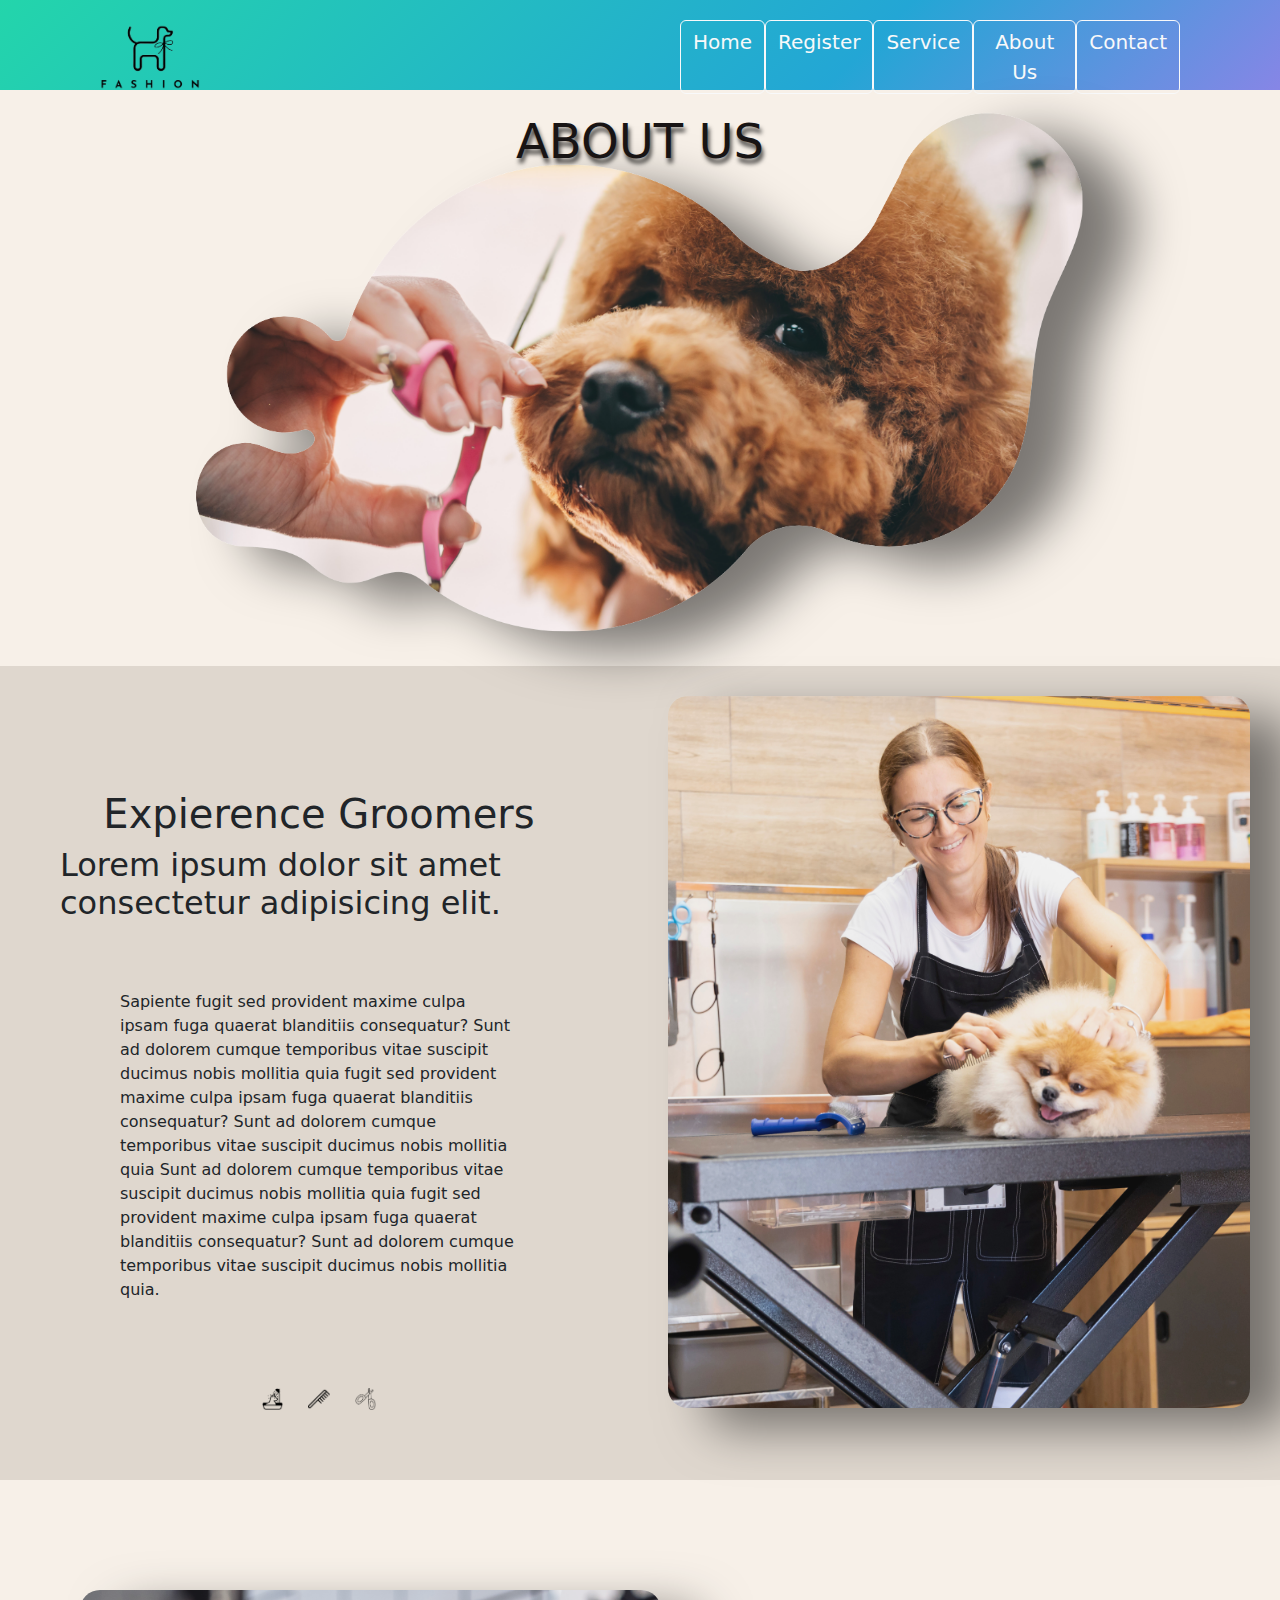
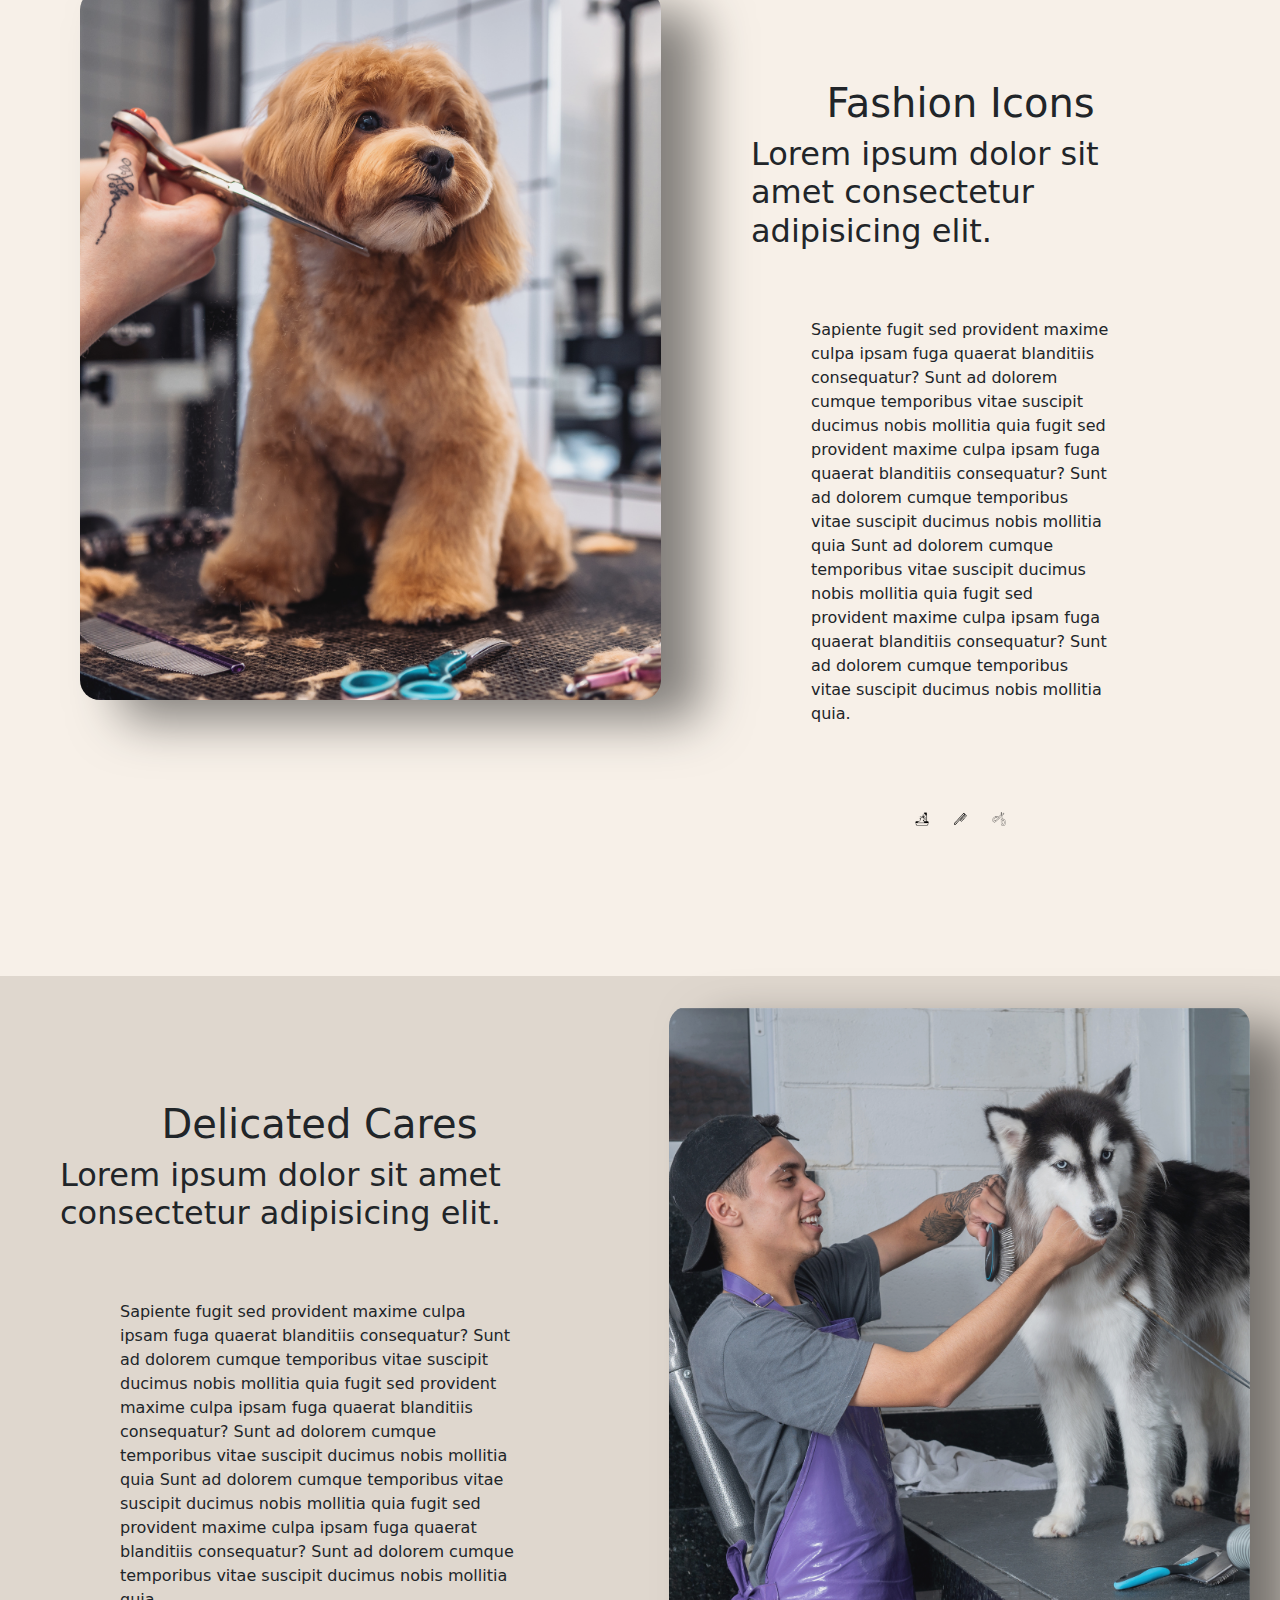
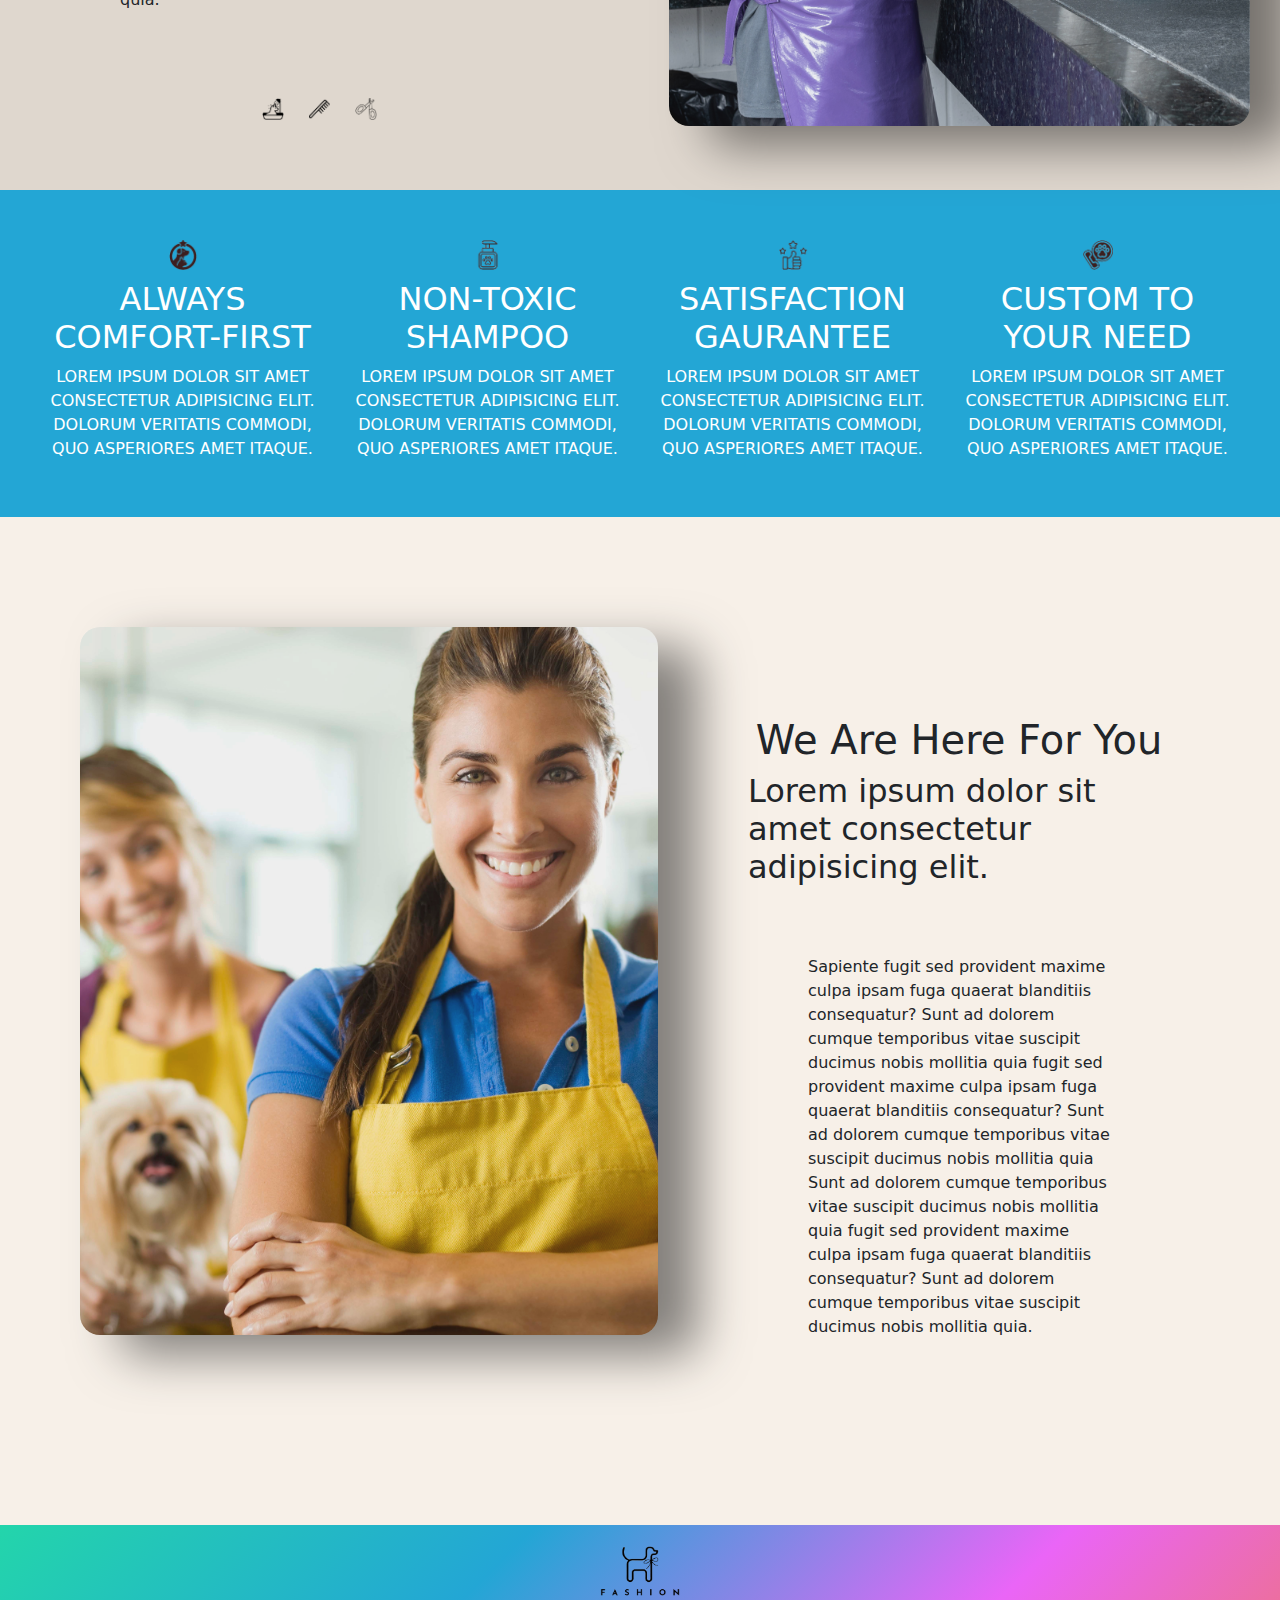
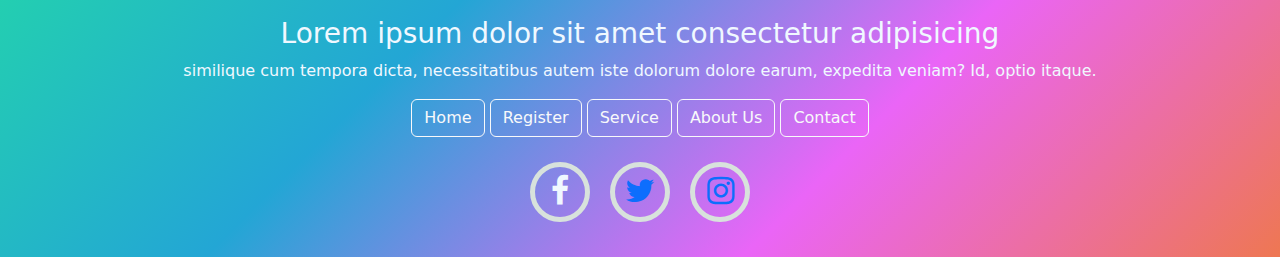
==== commit 22c3b506: "assignemnt 3" ====
--- a/about.html
+++ b/about.html
@@ -30,28 +30,29 @@
             </div>
 
             <!-- <div class="about-full" > -->
-            <div class="about-content">
-                <div class="about-txt"> 
-                    <h1>Expierence Groomers</h1>
-                    <h2>Lorem ipsum dolor sit amet consectetur adipisicing elit. </h2>
-                    <p>Sapiente fugit sed provident maxime culpa ipsam fuga quaerat blanditiis consequatur? Sunt ad dolorem cumque temporibus vitae suscipit ducimus nobis mollitia quia fugit sed provident maxime culpa ipsam fuga quaerat blanditiis consequatur? Sunt ad dolorem cumque temporibus vitae suscipit ducimus nobis mollitia quia Sunt ad dolorem cumque temporibus vitae suscipit ducimus nobis mollitia quia fugit sed provident maxime culpa ipsam fuga quaerat blanditiis consequatur? Sunt ad dolorem cumque temporibus vitae suscipit ducimus nobis mollitia quia.</p>
-                    <div class="logo-set">
-                    <img class="about-logo" src="./img/bath.png">
-                    <img class="about-logo" src="./img/brush.png">
-                    <img class="about-logo" src="./img/nail.png">
+                <div class="about-content">
+                    <div class="about-txt"> 
+                        <h1>Expierence Groomers</h1>
+                        <h2>Lorem ipsum dolor sit amet consectetur adipisicing elit. </h2>
+                        <p>Sapiente fugit sed provident maxime culpa ipsam fuga quaerat blanditiis consequatur? Sunt ad dolorem cumque temporibus vitae suscipit ducimus nobis mollitia quia fugit sed provident maxime culpa ipsam fuga quaerat blanditiis consequatur? Sunt ad dolorem cumque temporibus vitae suscipit ducimus nobis mollitia quia Sunt ad dolorem cumque temporibus vitae suscipit ducimus nobis mollitia quia fugit sed provident maxime culpa ipsam fuga quaerat blanditiis consequatur? Sunt ad dolorem cumque temporibus vitae suscipit ducimus nobis mollitia quia.</p>
+                        <div class="logo-set">
+                        <img class="about-logo" src="./img/bath.png">
+                        <img class="about-logo" src="./img/brush.png">
+                        <img class="about-logo" src="./img/nail.png">
+                        </div>
+                    </div>
+                    <div>
+                        <img class="about-txt-img" src="./img/about 1.png">
                     </div>
                 </div>
-                <div>
-                    <img class="about-txt-img" src="./img/about 1.png">
-                </div>
-                </div>
+
 
                 <div class="about-content-left">
                     <div >
-                        <img class="about-txt-img" src="./img/about 2.png">
+                        <img class="about-txt-img-2" src="./img/about 2.png">
                     </div>
                     <div class="about-txt"> 
-                        <h1>Expierence Groomers</h1>
+                        <h1>Fashion Icons</h1>
                         <h2>Lorem ipsum dolor sit amet consectetur adipisicing elit. </h2>
                         <p>Sapiente fugit sed provident maxime culpa ipsam fuga quaerat blanditiis consequatur? Sunt ad dolorem cumque temporibus vitae suscipit ducimus nobis mollitia quia fugit sed provident maxime culpa ipsam fuga quaerat blanditiis consequatur? Sunt ad dolorem cumque temporibus vitae suscipit ducimus nobis mollitia quia Sunt ad dolorem cumque temporibus vitae suscipit ducimus nobis mollitia quia fugit sed provident maxime culpa ipsam fuga quaerat blanditiis consequatur? Sunt ad dolorem cumque temporibus vitae suscipit ducimus nobis mollitia quia.</p>
                         <div>
@@ -66,7 +67,7 @@
 
             <div class="about-content">
                 <div class="about-txt"> 
-                    <h1>Expierence Groomers</h1>
+                    <h1>Delicated Cares</h1>
                     <h2>Lorem ipsum dolor sit amet consectetur adipisicing elit. </h2>
                     <p>Sapiente fugit sed provident maxime culpa ipsam fuga quaerat blanditiis consequatur? Sunt ad dolorem cumque temporibus vitae suscipit ducimus nobis mollitia quia fugit sed provident maxime culpa ipsam fuga quaerat blanditiis consequatur? Sunt ad dolorem cumque temporibus vitae suscipit ducimus nobis mollitia quia Sunt ad dolorem cumque temporibus vitae suscipit ducimus nobis mollitia quia fugit sed provident maxime culpa ipsam fuga quaerat blanditiis consequatur? Sunt ad dolorem cumque temporibus vitae suscipit ducimus nobis mollitia quia.</p>
                     <div class="logo-set">
@@ -76,7 +77,7 @@
                     </div>
                 </div>
                 <div>
-                    <img class="about-txt-img" src="./img/about 3.png">
+                    <img class="about-txt-img-3" src="./img/about 3.png">
                 </div>
                 </div>
 
@@ -114,26 +115,21 @@
 
             <div class="about-content-left">
                 <div>
-                    <img class="about-txt-img" src="./img/about 2.png">
+                    <img class="about-txt-img-4" src="./img/about_4.png">
                 </div>
                 <div class="about-txt"> 
-                    <h1>Expierence Groomers</h1>
+                    <h1>We Are Here For You</h1>
                     <h2>Lorem ipsum dolor sit amet consectetur adipisicing elit. </h2>
                     <p>Sapiente fugit sed provident maxime culpa ipsam fuga quaerat blanditiis consequatur? Sunt ad dolorem cumque temporibus vitae suscipit ducimus nobis mollitia quia fugit sed provident maxime culpa ipsam fuga quaerat blanditiis consequatur? Sunt ad dolorem cumque temporibus vitae suscipit ducimus nobis mollitia quia Sunt ad dolorem cumque temporibus vitae suscipit ducimus nobis mollitia quia fugit sed provident maxime culpa ipsam fuga quaerat blanditiis consequatur? Sunt ad dolorem cumque temporibus vitae suscipit ducimus nobis mollitia quia.</p>
-                    <div>
-                        <div class="logo-set">
-                            <img class="about-logo" src="./img/bath.png">
-                            <img class="about-logo" src="./img/brush.png">
-                            <img class="about-logo" src="./img/nail.png">
-                        </div>
-                    </div>
                 </div>
         </div>
 
 
-
+    
 
     </main>
+    
+
 
         <!-- Footer -->    
         <footer>
@@ -163,8 +159,5 @@
         </footer>
 
 
-
-
-
 </body>
 </html>--- a/styles.css
+++ b/styles.css
@@ -54,6 +54,18 @@
 }
 }
 
+@keyframes slideRight {
+    from {
+        opacity: 0;
+        transform: translateX(-200px);
+    } 
+    to {
+        opacity: 1;
+        transform: translateX(0%);
+    }
+    }
+
+
 .top-bar{
     padding: 20px;
     font-size: 20px;
@@ -733,6 +745,7 @@
 
 .about-hero img{
     height: auto; 
+    margin-top: 20px;
     width: 100%;
     display: block;
     filter: drop-shadow(50px 20px 25px rgba(0, 0, 0, 0.5));/* drop shadow on transpareant image */
@@ -772,15 +785,15 @@
     display: inline-block;
     text-align: center;
     width: 50px;
+    padding: 10px;
     height: 50px;
 }
 
 
 
 .about-content {
-    margin-top: 70px;
-    display: flex;
-    padding: 50px;
+    margin-top: 30px;
+    display: flex;
     background-color: rgb(223, 215, 206);
 
 }
@@ -789,8 +802,8 @@
     display: flex;
     flex-direction: column;
     align-items: center;
-    margin-top: 10%;
-    padding: 40px;
+    margin-top: 5%;
+    padding: 60px;
 }
 .about-txt h{
     padding: 30px;
@@ -799,13 +812,18 @@
 .about-txt p{
     font: 24px;
     text-align: left;
+    padding: 60px;
 }
 
 .about-txt-img{
-    border-radius: 15px;
+    padding: 30px;
     filter: drop-shadow(40px 20px 25px rgba(0, 0, 0, 0.5))invert(5%);;
-    /* animation: slideLeft 10s ease; */
-}
+    animation: slideLeft 10s ease;
+    transition-delay: 0.5s;
+    border-radius: 50px;
+}
+
+
 .logo-set{
     display: inline-block;
     text-align: center;
@@ -820,6 +838,27 @@
     margin-top: 30px;
     display: flex;
     padding: 50px;
-
-
-}+}
+
+.about-txt-img-2{
+    padding: 30px;
+    filter: drop-shadow(40px 20px 25px rgba(0, 0, 0, 0.5))invert(5%);;
+    animation: slideRight 15s ease;
+    transition-delay: 1s;
+    border-radius: 50px;
+}
+
+.about-txt-img-3{
+    padding: 30px;
+    filter: drop-shadow(40px 20px 25px rgba(0, 0, 0, 0.5))invert(5%);;
+    animation: slideLeft 18s ease;
+    transition-delay: 1.5s;
+    border-radius: 50px;
+}
+.about-txt-img-4{
+    padding: 30px;
+    filter: drop-shadow(40px 20px 25px rgba(0, 0, 0, 0.5))invert(5%);;
+    animation: slideRight 20s ease;
+    transition-delay: 5s;
+    border-radius: 50px;
+}
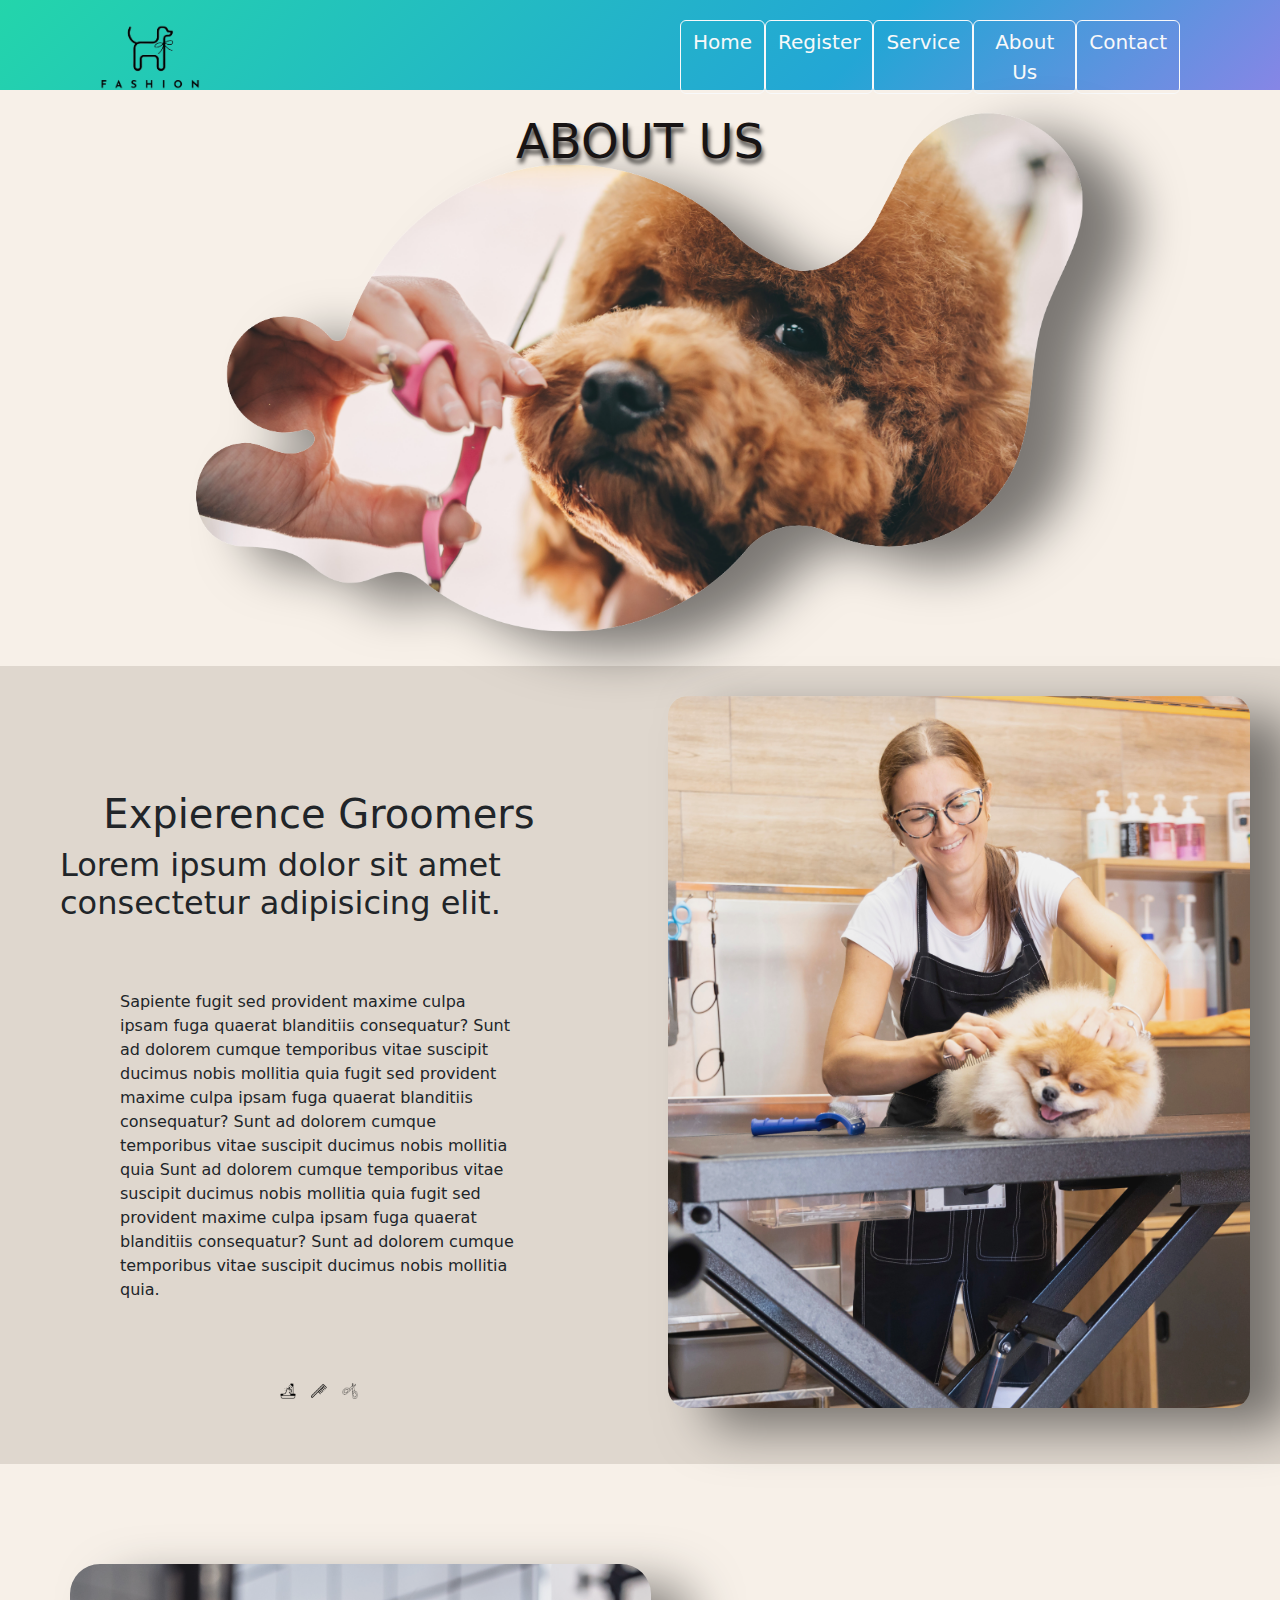
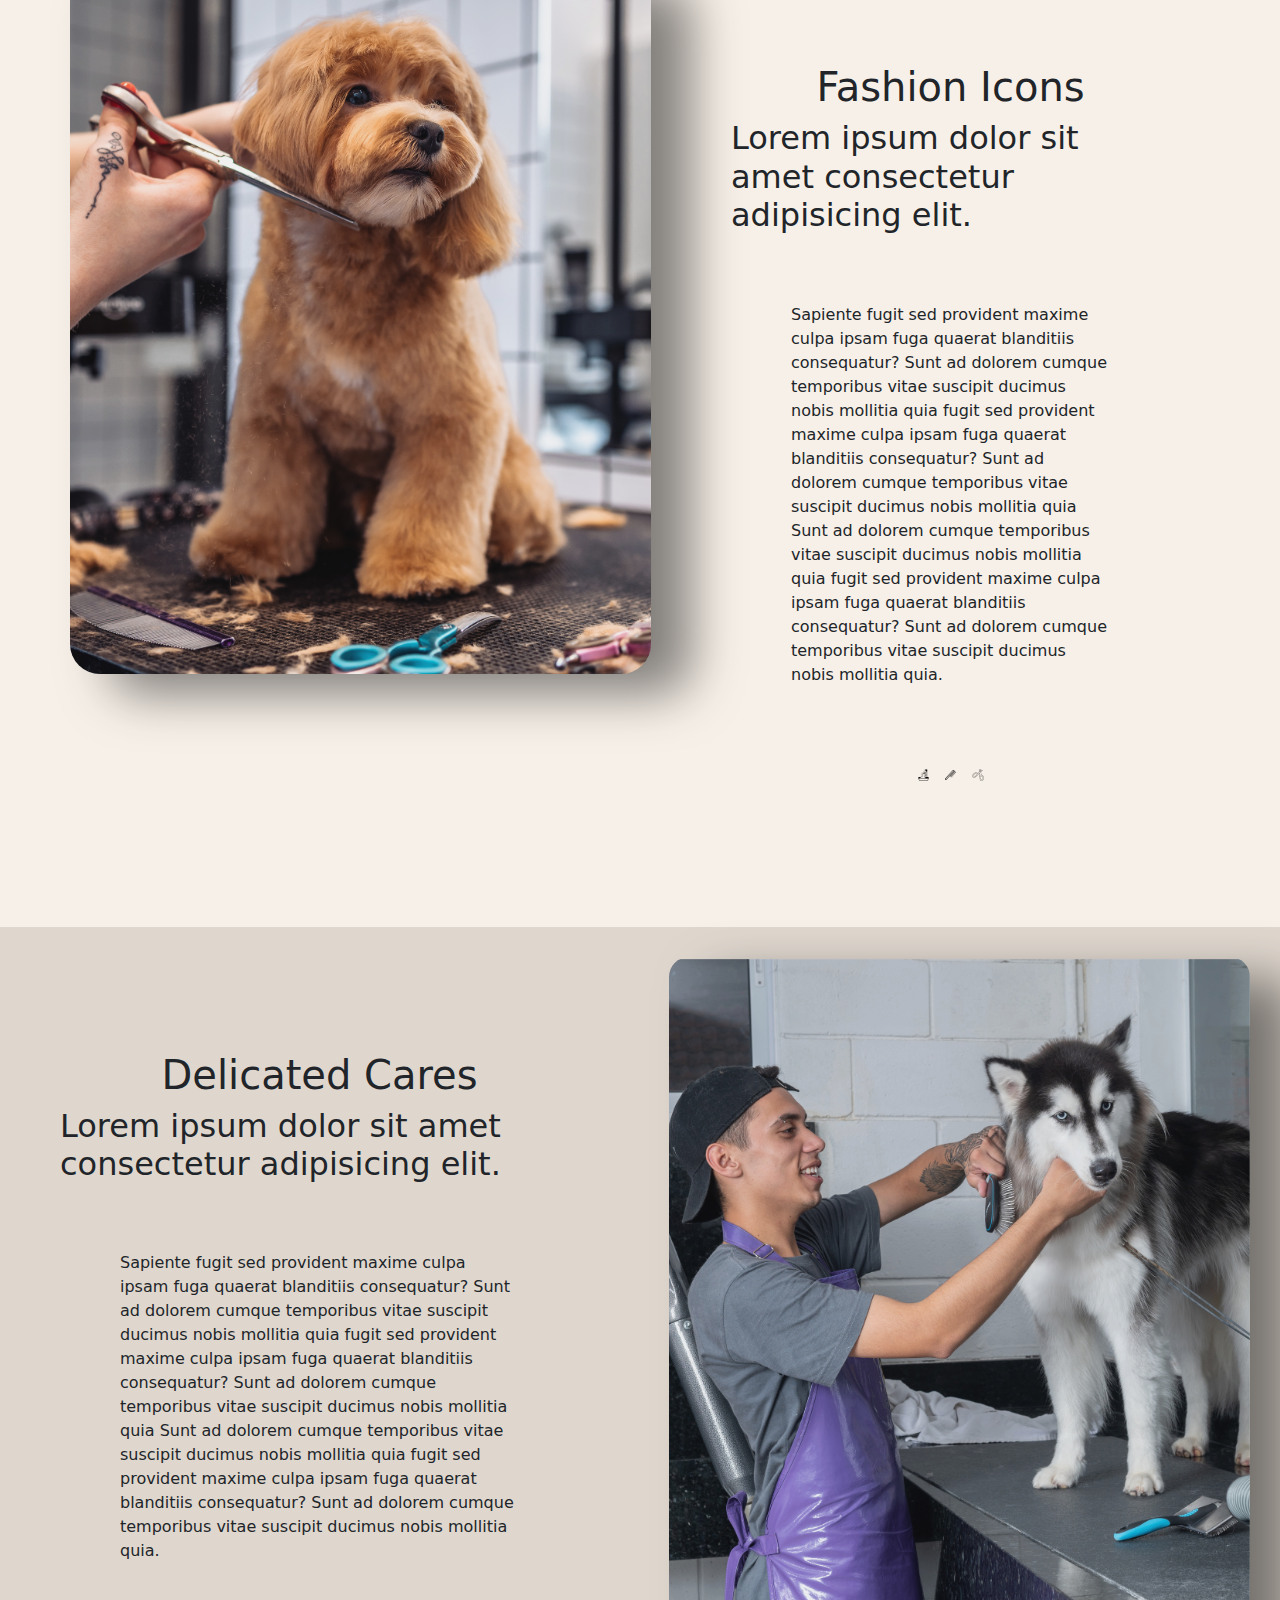
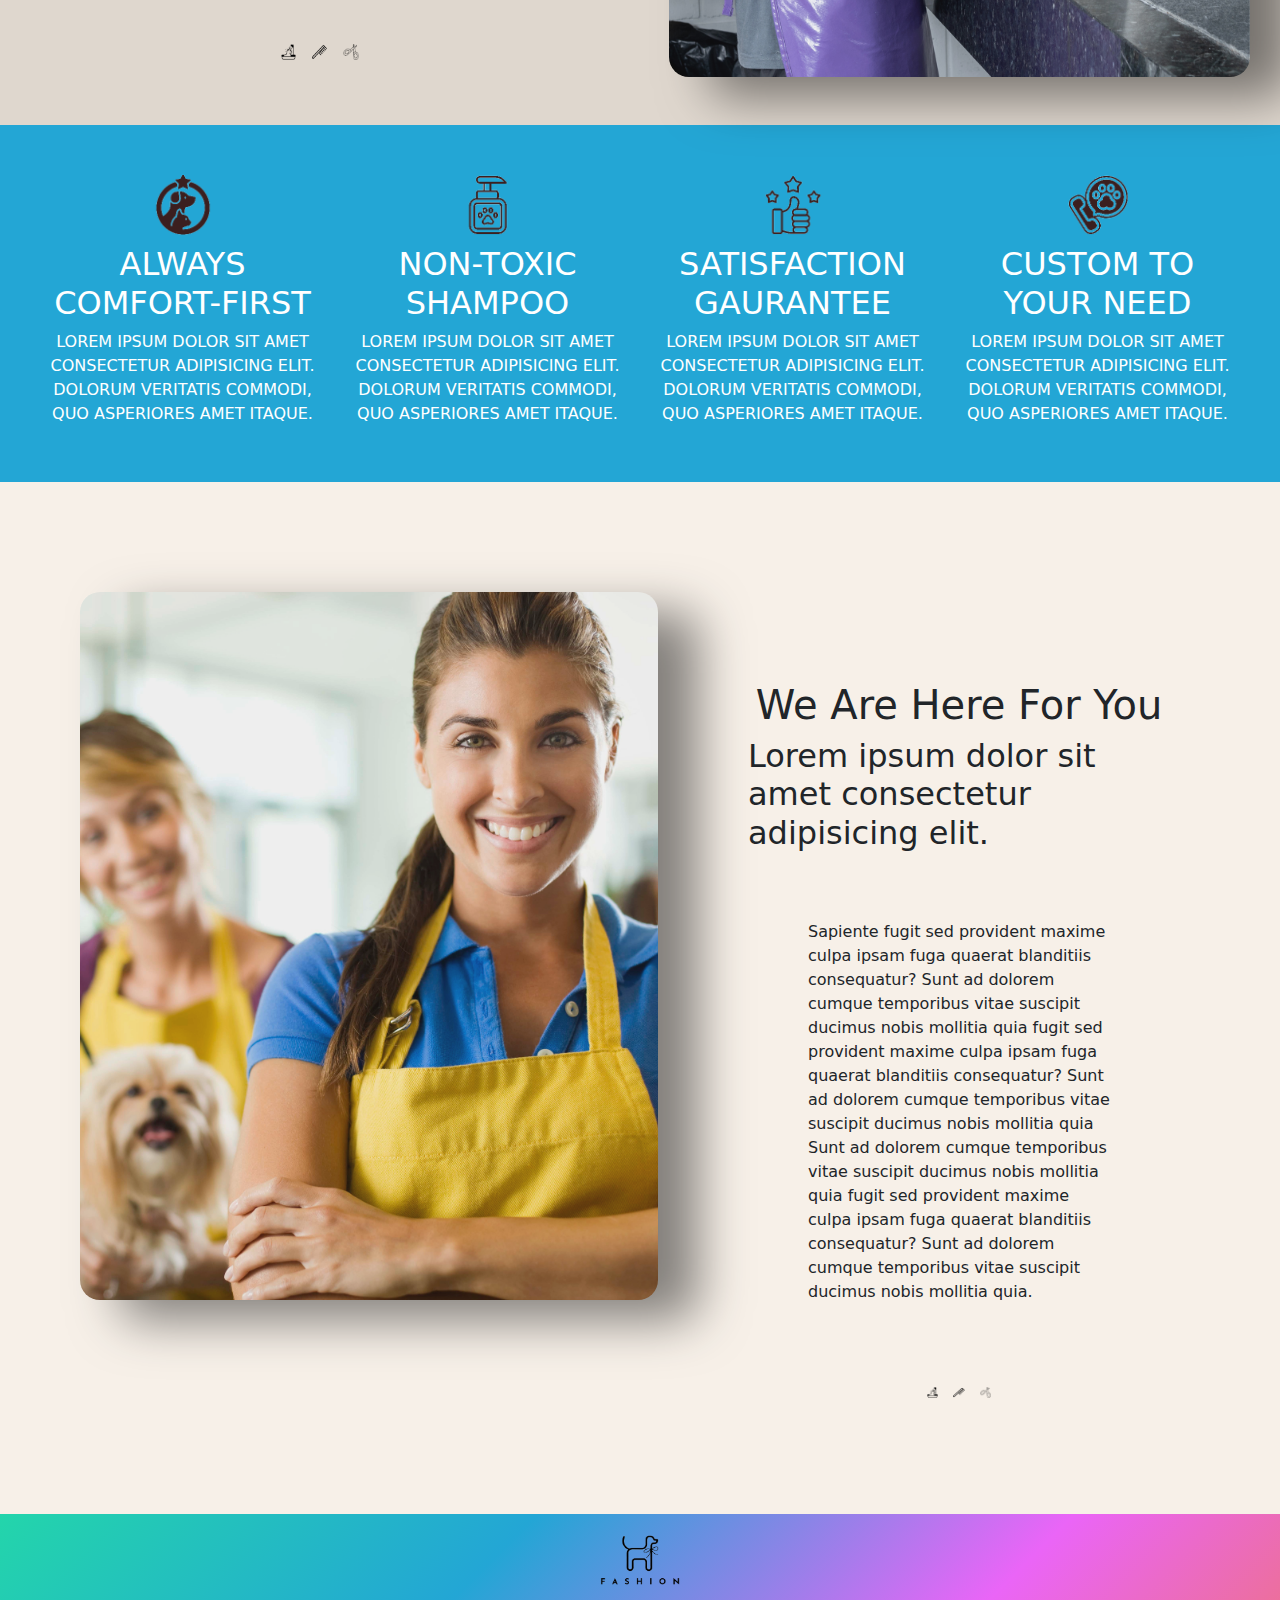
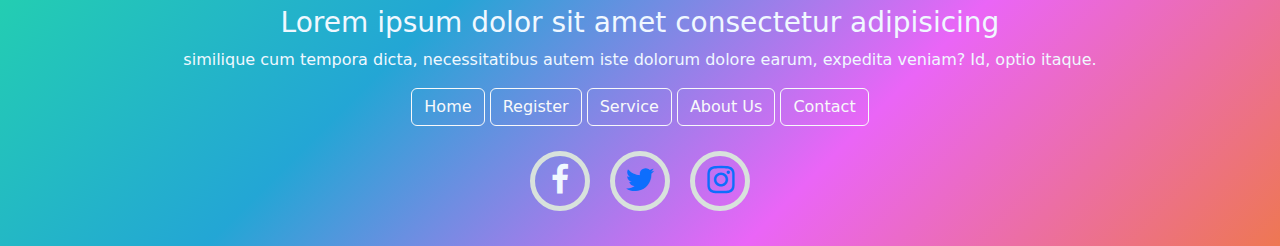
==== commit fac18c6c: "FSDI 105 - Competency Report" ====
--- a/about.html
+++ b/about.html
@@ -6,7 +6,9 @@
     <link rel="stylesheet" href="https://cdn.jsdelivr.net/npm/bootstrap@5.3.3/dist/css/bootstrap.min.css">
     <link rel="stylesheet" href="https://maxcdn.bootstrapcdn.com/font-awesome/4.7.0/css/font-awesome.min.css">
     <link rel="stylesheet" href="./styles.css">
-    <title>About Us</title>
+        <!--Add favicon-->
+        <link rel="icon" href="./img/favicon.png" type="png">
+    <title>The Fashion Pet-About Us</title>
 </head>
 
 <body>
@@ -121,8 +123,15 @@
                     <h1>We Are Here For You</h1>
                     <h2>Lorem ipsum dolor sit amet consectetur adipisicing elit. </h2>
                     <p>Sapiente fugit sed provident maxime culpa ipsam fuga quaerat blanditiis consequatur? Sunt ad dolorem cumque temporibus vitae suscipit ducimus nobis mollitia quia fugit sed provident maxime culpa ipsam fuga quaerat blanditiis consequatur? Sunt ad dolorem cumque temporibus vitae suscipit ducimus nobis mollitia quia Sunt ad dolorem cumque temporibus vitae suscipit ducimus nobis mollitia quia fugit sed provident maxime culpa ipsam fuga quaerat blanditiis consequatur? Sunt ad dolorem cumque temporibus vitae suscipit ducimus nobis mollitia quia.</p>
+                    <div class="logo-set">
+                        <img class="about-logo" src="./img/bath.png">
+                        <img class="about-logo" src="./img/brush.png">
+                        <img class="about-logo" src="./img/nail.png">
+                    </div>
                 </div>
-        </div>
+
+            </div>
+            
 
 
     
@@ -148,7 +157,7 @@
             <!-- Socail Icons using font-awesone library -->    
             <div class="socal container">
                 <ul>
-                    <li class="facebook"><i class="fa fa-facebook fa-2x" aria-hidden="true"></i></a></li>
+                    <li class="facebook"><a href="#"></a><i class="fa fa-facebook fa-2x" aria-hidden="true"></i></a></li>
     
                     <li class="twitter"><a href="#"><i class="fa fa-twitter fa-2x" aria-hidden="true"></i></a></li>
     
--- a/styles.css
+++ b/styles.css
@@ -10,7 +10,7 @@
 .index-body {
     background: linear-gradient(-45deg, #ee7752, #ea65f7, #23a6d5, #23d5ab);
     background-size: 400% 400%;
-	height: 100vh;
+	height: 200vh;
 	animation: gradient 15s ease infinite;
 }
 
@@ -132,7 +132,7 @@
     }
     body {
         background: linear-gradient(-45deg, #ee7752, #ea65f7, #23a6d5, #23d5ab);
-        height: 100vh;
+        height: 180vh;
         animation: gradient 10s ease infinite;
     }
 
@@ -470,7 +470,7 @@
     text-align: center;
     display: flex;
     flex-direction: column;
-    height: 150vh;
+    height: 180vh;
 }
 .register-btns{
     display: inline;
@@ -630,12 +630,15 @@
     background-color: rgb(247, 240, 232);
     margin-left: auto;
     margin-right: auto;
-    height: 210vh;
-}
+    height: 230vh;
+}
+
+
 
 .table{
     margin:0;
-    padding: 0;
+    padding: 10%;
+
 }
 
 .grid-container{
@@ -700,6 +703,9 @@
     padding-left: 15%;
     padding-right: 15%;
 }
+.accordion{
+    height: 100%;position:relative;
+}
 
 .faq-section h1{
     color:rgb(45, 62, 121);
@@ -708,7 +714,6 @@
 .accordion-body{
     text-align: left;
 }
-
 
 
 
@@ -784,9 +789,9 @@
 .about-bar-set img{
     display: inline-block;
     text-align: center;
-    width: 50px;
+    width: 80px;
     padding: 10px;
-    height: 50px;
+    height: 80px;
 }
 
 
@@ -829,8 +834,8 @@
     text-align: center;
 }
 .about-logo{
-    padding: 10px;
-    width:8%;
+    padding: 5px;
+    width:5%;
 
 }
 
@@ -841,7 +846,8 @@
 }
 
 .about-txt-img-2{
-    padding: 30px;
+
+    padding: 20px;
     filter: drop-shadow(40px 20px 25px rgba(0, 0, 0, 0.5))invert(5%);;
     animation: slideRight 15s ease;
     transition-delay: 1s;
